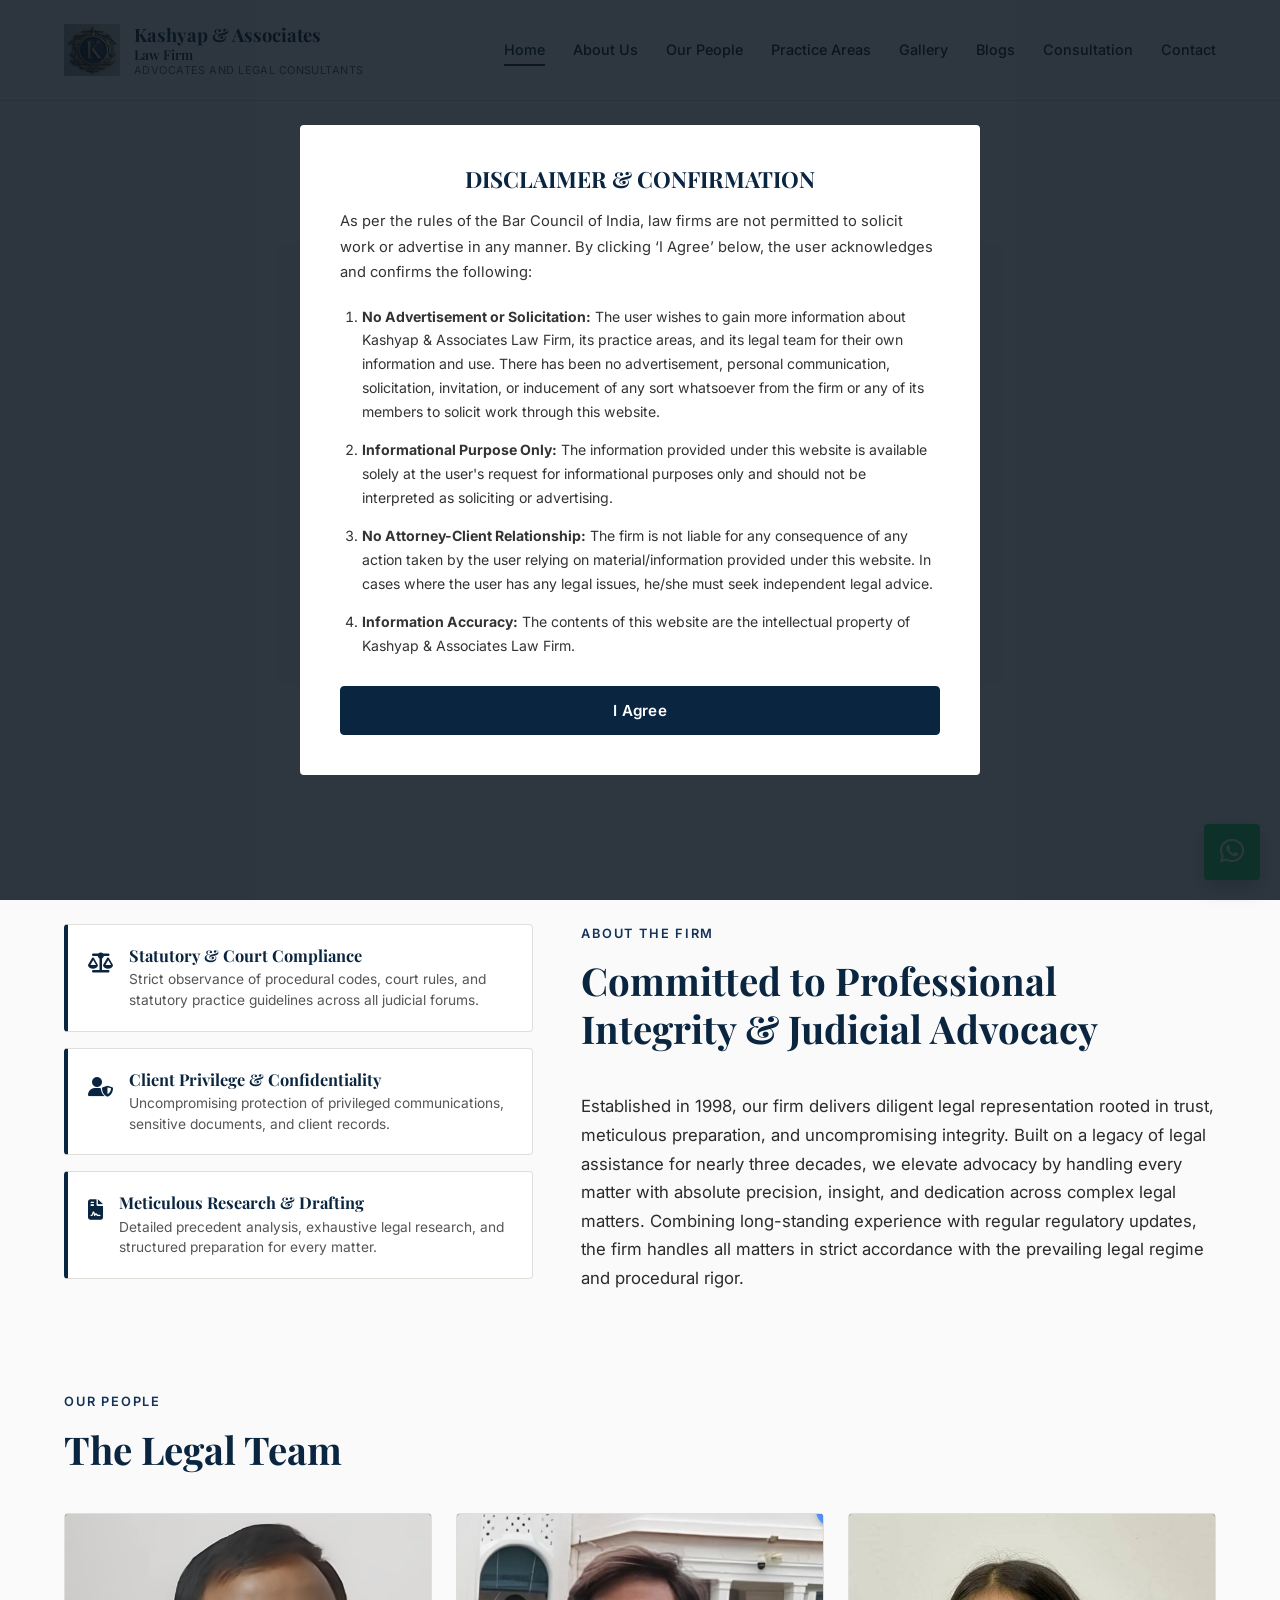
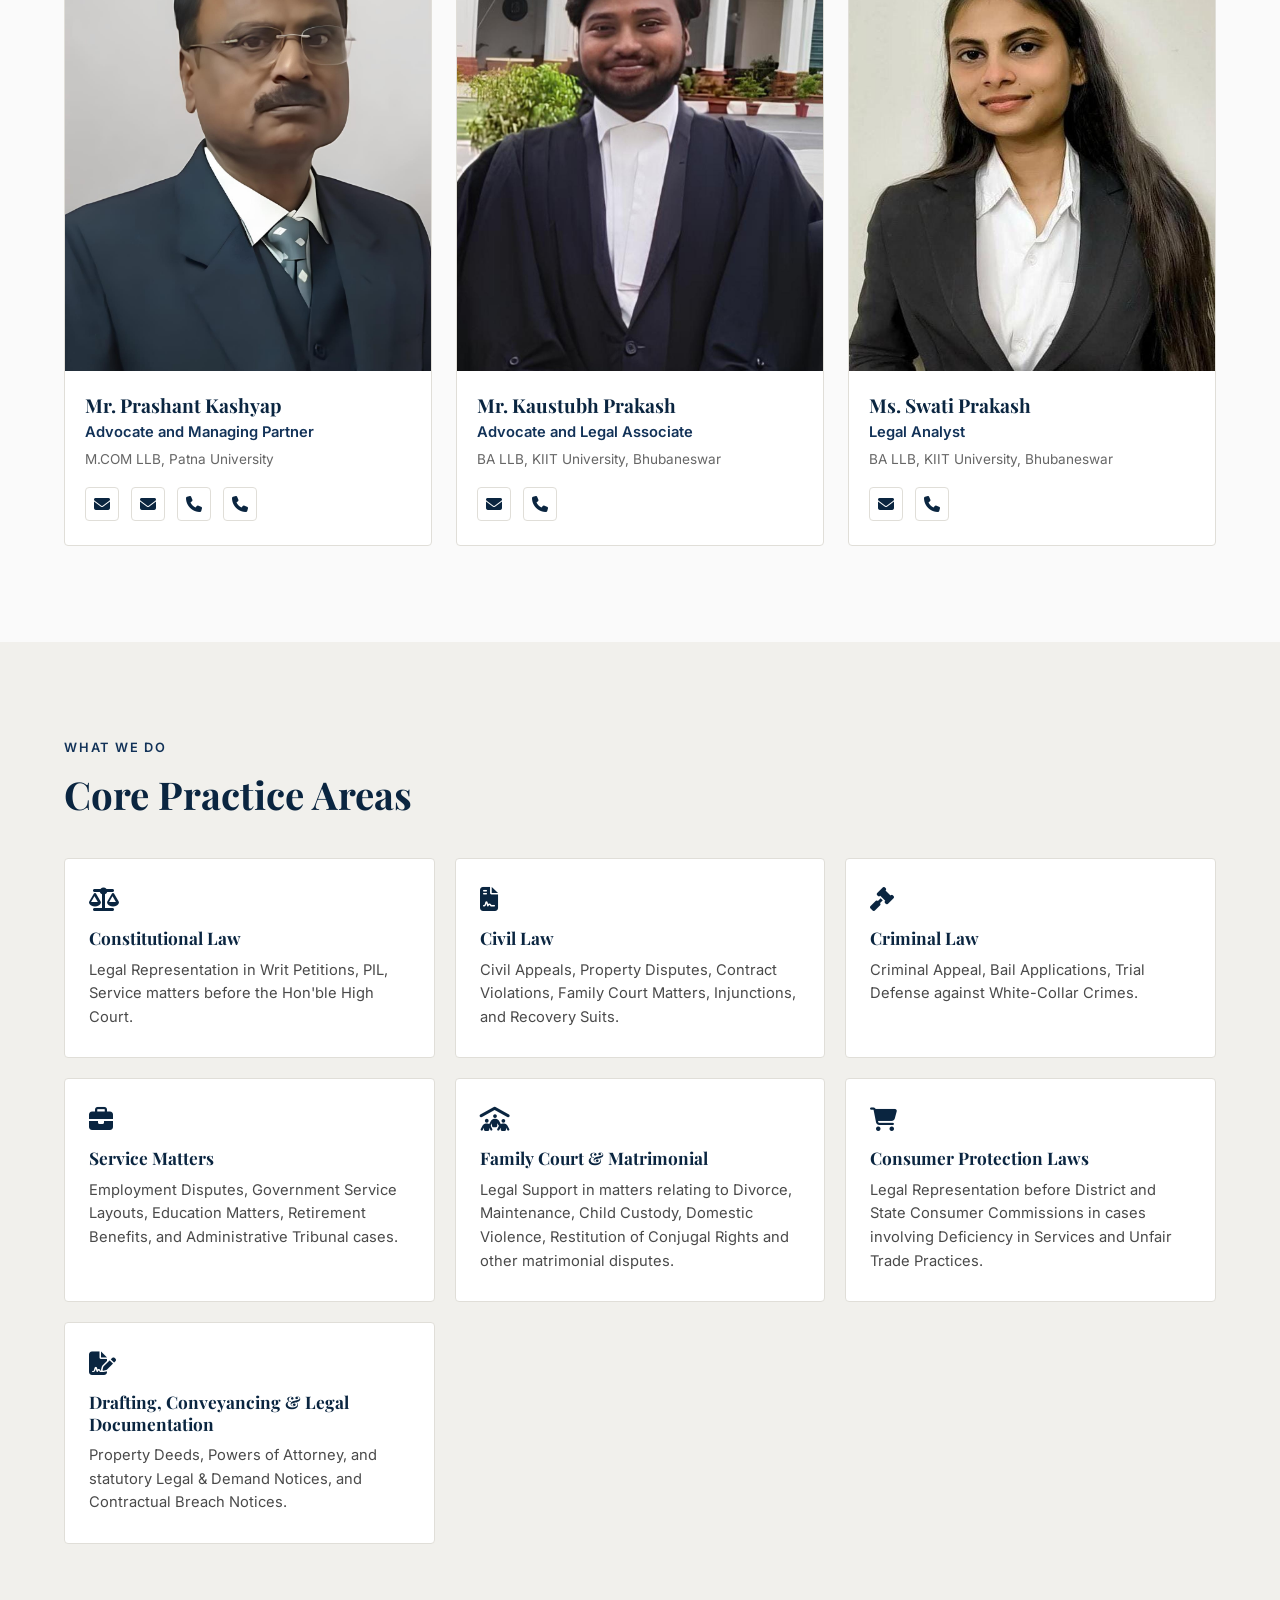
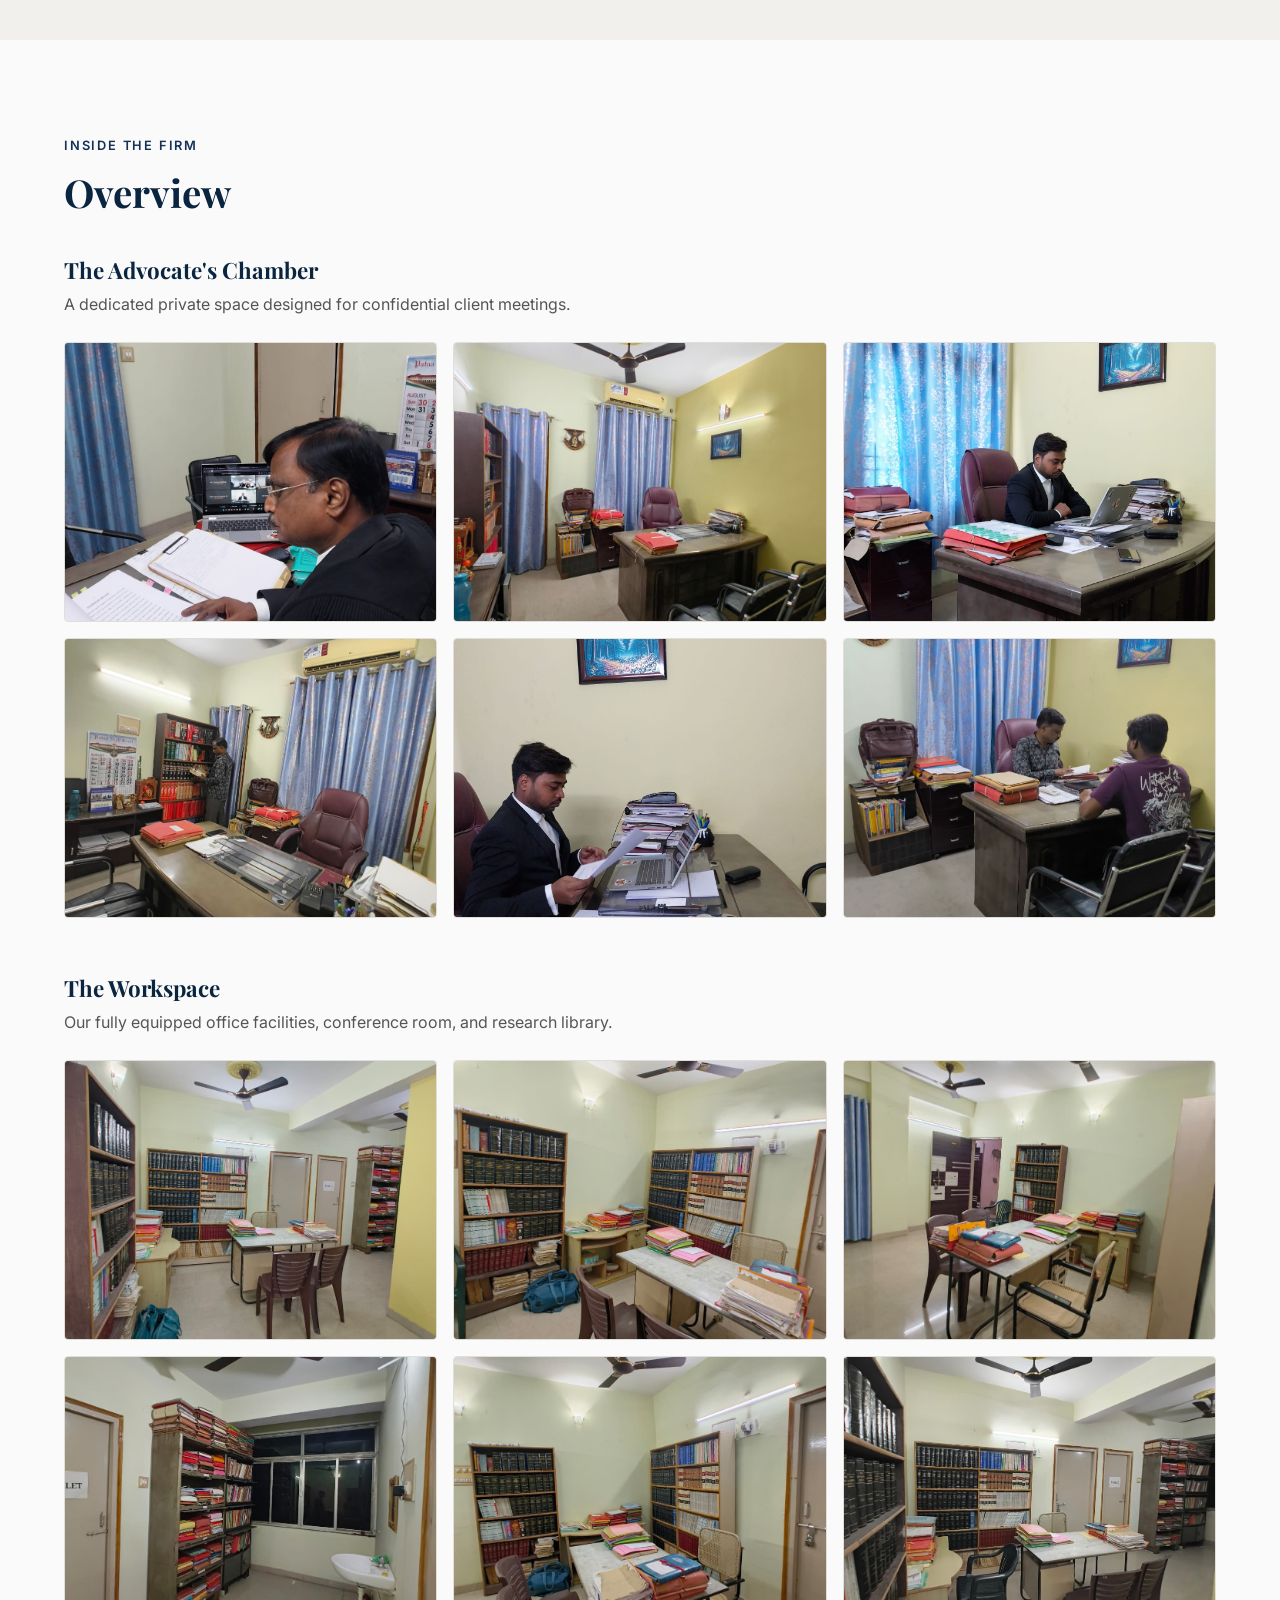
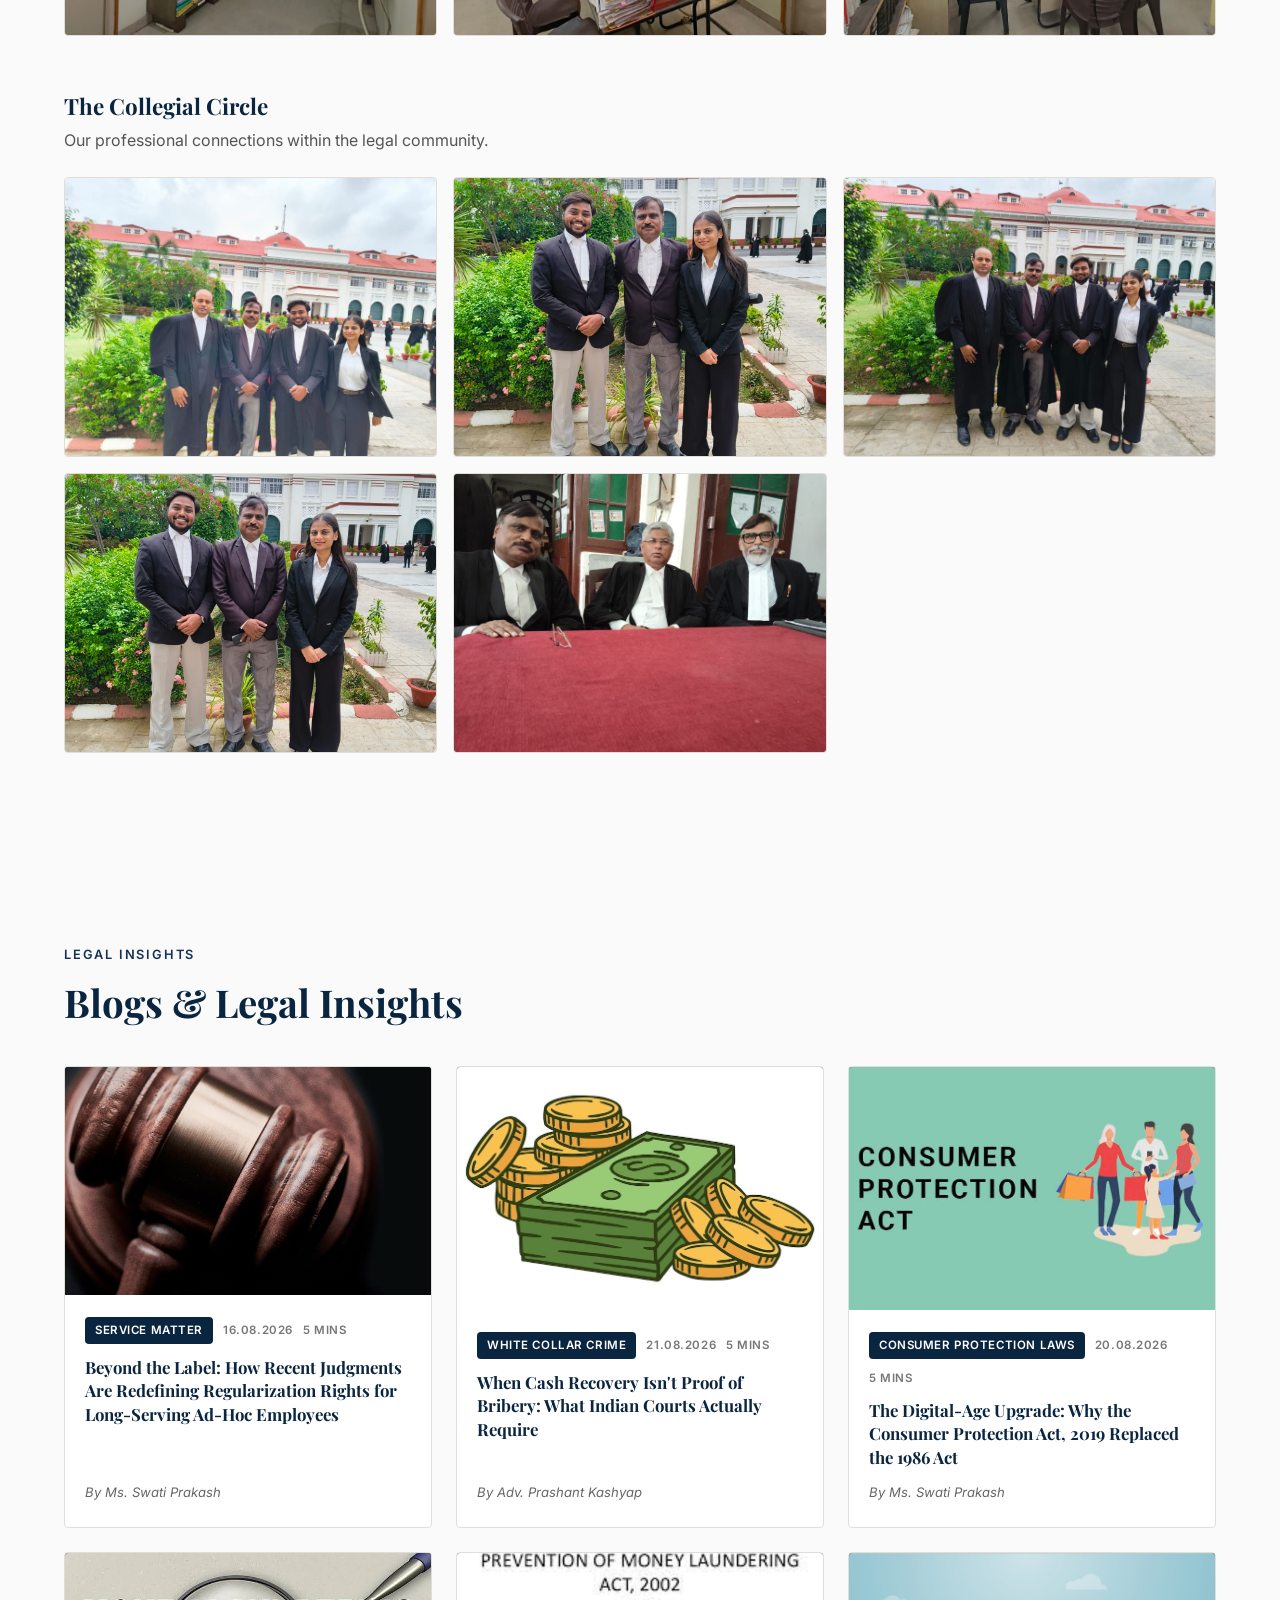
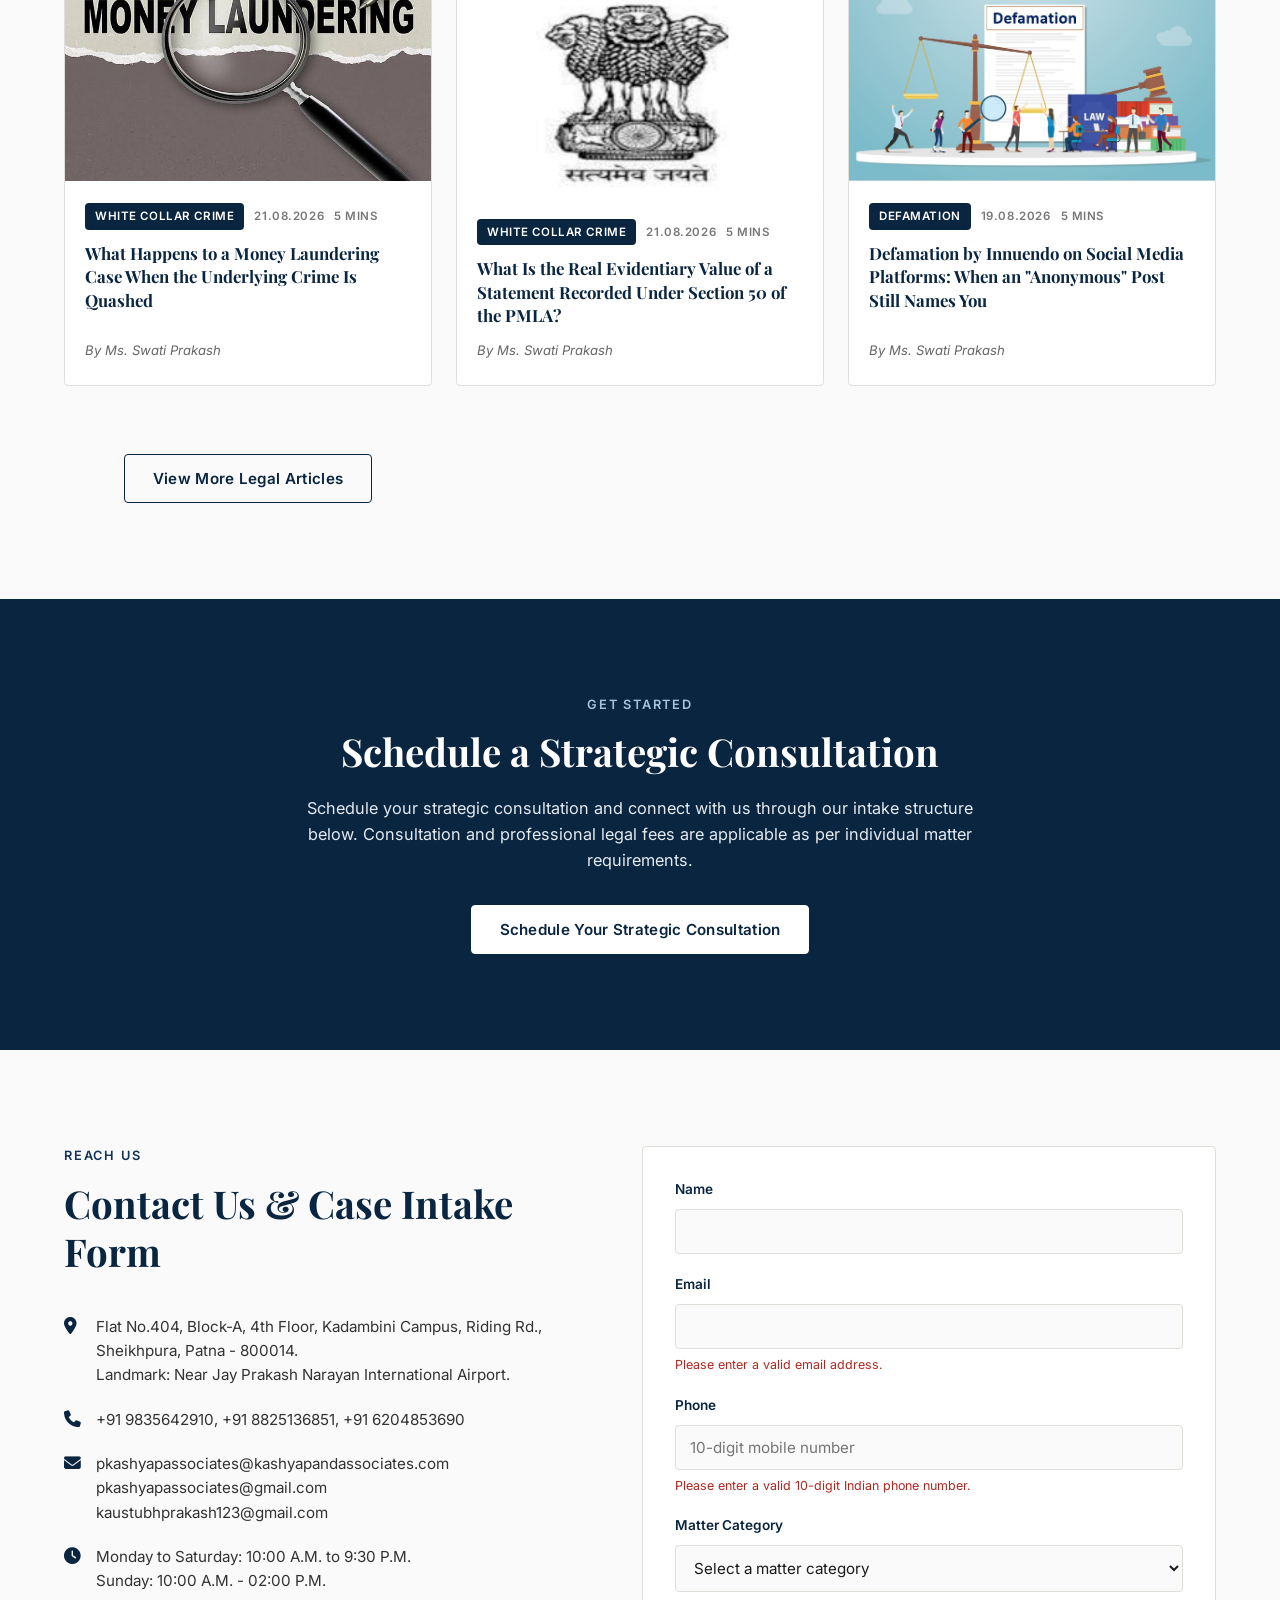
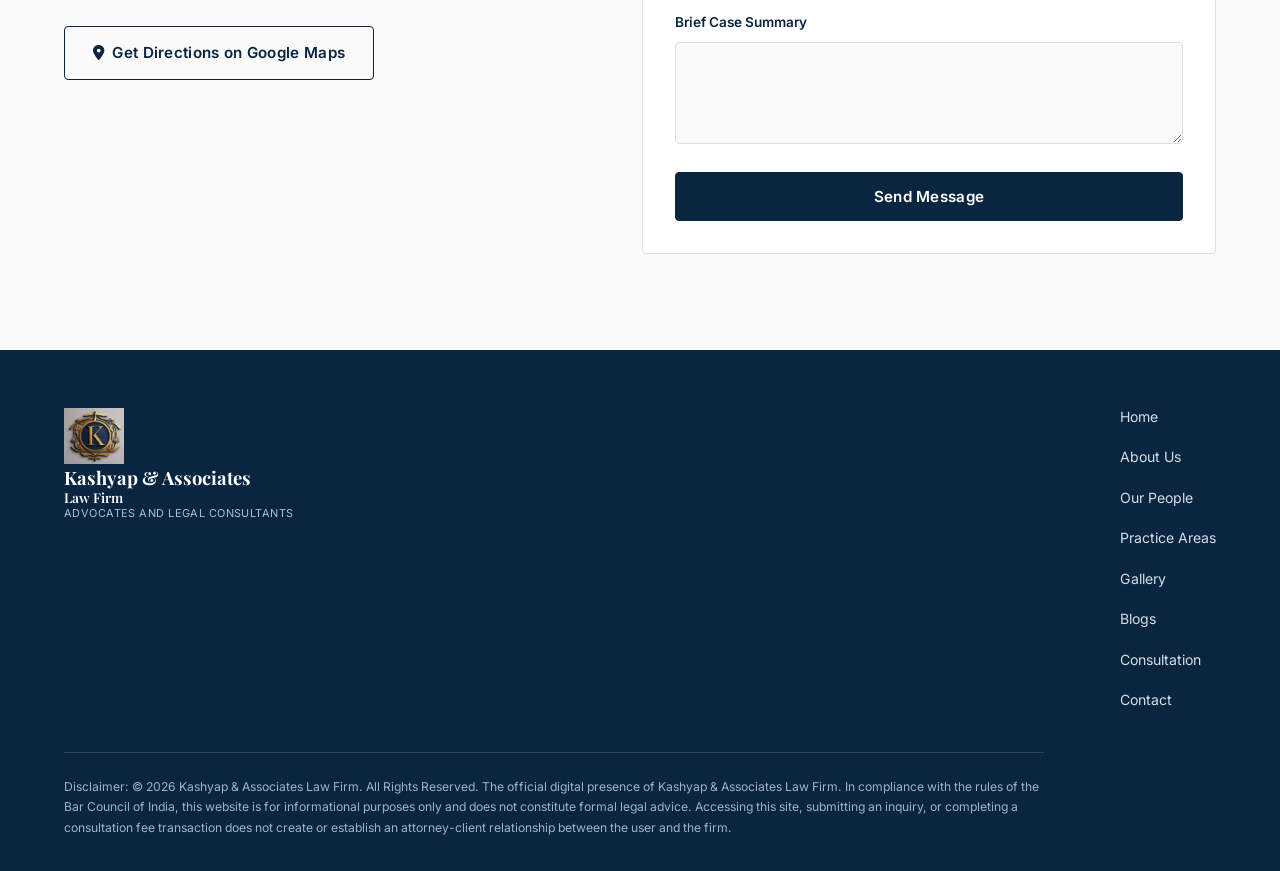
==== index.html @ cd326d59 "Initial commit of website" ====
<!DOCTYPE html>
<html lang="en">
<head>
<meta charset="UTF-8">
<meta name="viewport" content="width=device-width, initial-scale=1.0">
<title>Kashyap & Associates | Law Firm — Advocates & Legal Consultants, Patna</title>
<meta name="description" content="Kashyap & Associates Law Firm, Patna — Advocates and Legal Consultants providing diligent legal representation in Constitutional, Civil, Criminal, Service, Family, Consumer Protection and Documentation matters since 1998.">

<!-- Open Graph -->
<meta property="og:type" content="website">
<meta property="og:title" content="Kashyap & Associates | Law Firm — Advocates & Legal Consultants">
<meta property="og:description" content="Dedicated legal representation in diverse legal jurisdictions. Kashyap & Associates Law Firm, Patna — established 1998.">
<meta property="og:image" content="logo.jpeg">
<meta property="og:locale" content="en_IN">
<meta property="og:site_name" content="Kashyap & Associates Law Firm">

<link rel="icon" type="image/jpeg" href="logo.jpeg">

<link rel="stylesheet" href="https://cdnjs.cloudflare.com/ajax/libs/font-awesome/6.5.2/css/all.min.css" integrity="sha512-SnH5WK+bZxgPHs44uWIX+LLJAJ9/2PkPKZ5QiAj6Ta86w+fsb2TkcmfRyVX3pBnMFcV7oQPJkl9QevSCWr3W6A==" crossorigin="anonymous" referrerpolicy="no-referrer">

<link rel="stylesheet" href="style.css">
</head>
<body>

<!-- ============================================================ -->
<!-- BAR COUNCIL DISCLAIMER MODAL (HARD GATE — NO CLOSE, NO ESCAPE) -->
<!-- ============================================================ -->
<div id="bar-council-modal" class="modal-backdrop bar-council-backdrop" role="dialog" aria-modal="true" aria-labelledby="bar-council-heading" tabindex="-1" hidden>
  <div class="modal-box bar-council-box">
    <h2 id="bar-council-heading">DISCLAIMER &amp; CONFIRMATION</h2>
    <p class="disclaimer-intro">As per the rules of the Bar Council of India, law firms are not permitted to solicit work or advertise in any manner. By clicking &lsquo;I Agree&rsquo; below, the user acknowledges and confirms the following:</p>
    <ol class="disclaimer-points">
      <li><strong>No Advertisement or Solicitation:</strong> The user wishes to gain more information about Kashyap &amp; Associates Law Firm, its practice areas, and its legal team for their own information and use. There has been no advertisement, personal communication, solicitation, invitation, or inducement of any sort whatsoever from the firm or any of its members to solicit work through this website.</li>
      <li><strong>Informational Purpose Only:</strong> The information provided under this website is available solely at the user's request for informational purposes only and should not be interpreted as soliciting or advertising.</li>
      <li><strong>No Attorney-Client Relationship:</strong> The firm is not liable for any consequence of any action taken by the user relying on material/information provided under this website. In cases where the user has any legal issues, he/she must seek independent legal advice.</li>
      <li><strong>Information Accuracy:</strong> The contents of this website are the intellectual property of Kashyap &amp; Associates Law Firm.</li>
    </ol>
    <button type="button" id="bar-council-agree-btn" class="btn btn-primary">I Agree</button>
  </div>
</div>

<!-- ============================================================ -->
<!-- HEADER / NAVIGATION -->
<!-- ============================================================ -->
<header id="site-header">
  <div class="container header-inner">
    <a href="#hero" class="brand" id="home-brand-link" aria-label="Kashyap and Associates - Home">
      <div class="brand-logo-wrapper">
        <img src="logo.jpeg" alt="Kashyap & Associates Law Firm logo" class="brand-logo" width="60" height="60">
      </div>
      <div class="brand-text">
        <span class="brand-name">Kashyap &amp; Associates</span>
        <span class="brand-line">Law Firm</span>
        <span class="brand-sub">Advocates and Legal Consultants</span>
      </div>
    </a>

    <nav class="main-nav" id="main-nav" aria-label="Primary">
      <ul class="nav-links" id="nav-links">
        <li><a href="#hero" class="nav-link" data-section="hero">Home</a></li>
        <li><a href="#about" class="nav-link" data-section="about">About Us</a></li>
        <li><a href="#people" class="nav-link" data-section="people">Our People</a></li>
        <li><a href="#practice-areas" class="nav-link" data-section="practice-areas">Practice Areas</a></li>
        <li><a href="#gallery" class="nav-link" data-section="gallery">Gallery</a></li>
        <li><a href="#blogs" class="nav-link" data-section="blogs">Blogs</a></li>
        <li><a href="#consultation" class="nav-link" data-section="consultation">Consultation</a></li>
        <li><a href="#contact" class="nav-link" data-section="contact">Contact</a></li>
      </ul>
    </nav>

    <button type="button" id="hamburger-btn" class="hamburger-btn" aria-label="Open navigation menu" aria-expanded="false" aria-controls="main-nav">
      <span class="hamburger-line"></span>
      <span class="hamburger-line"></span>
      <span class="hamburger-line"></span>
    </button>
  </div>
</header>

<main>

  <!-- ============================================================ -->
  <!-- HERO SECTION -->
  <!-- ============================================================ -->
  <section id="hero" class="hero-section">
    <div class="hero-slideshow" aria-hidden="true">
      <div class="hero-slide slide-1" style="background-image:url('chamber-1.jpeg');"></div>
      <div class="hero-slide slide-2" style="background-image:url('chamber-2.jpeg');"></div>
      <div class="hero-slide slide-3" style="background-image:url('chamber-3.jpeg');"></div>
      <div class="hero-slide slide-4" style="background-image:url('chamber-4.jpeg');"></div>
      <div class="hero-slide slide-5" style="background-image:url('chamber-5.jpeg');"></div>
    </div>

    <div class="container hero-content">
      <p class="hero-eyebrow">Advocates &amp; Legal Consultants</p>
      <h1 class="hero-title">Kashyap &amp; Associates</h1>
      <p class="hero-subtitle-line">Law Firm</p>
      <p class="hero-subtitle-sub">Advocates and Legal Consultants</p>
      <p class="hero-tagline">Dedicated Legal Representation in Diverse Legal Jurisdictions.</p>
      <button type="button" class="btn btn-primary hero-cta" id="hero-consultation-btn">Book a Consultation</button>
    </div>
  </section>

  <!-- ============================================================ -->
  <!-- ABOUT THE FIRM -->
  <!-- ============================================================ -->
  <section id="about" class="section">
  <div class="container">
    <div class="about-grid">
      
      <!-- Left Side: Professional Pillars & Ethics (BCI Compliant) -->
      <div class="about-pillars">
        
        <div class="pillar-card">
          <div class="pillar-icon">
            <i class="fas fa-balance-scale"></i>
          </div>
          <div class="pillar-text">
            <h4>Statutory &amp; Court Compliance</h4>
            <p>Strict observance of procedural codes, court rules, and statutory practice guidelines across all judicial forums.</p>
          </div>
        </div>
        
        <div class="pillar-card">
          <div class="pillar-icon">
            <i class="fas fa-user-shield"></i>
          </div>
          <div class="pillar-text">
            <h4>Client Privilege &amp; Confidentiality</h4>
            <p>Uncompromising protection of privileged communications, sensitive documents, and client records.</p>
          </div>
        </div>
        
        <div class="pillar-card">
          <div class="pillar-icon">
            <i class="fas fa-file-contract"></i>
          </div>
          <div class="pillar-text">
            <h4>Meticulous Research &amp; Drafting</h4>
            <p>Detailed precedent analysis, exhaustive legal research, and structured preparation for every matter.</p>
          </div>
        </div>

      </div>

      <!-- Right Side: Narrative Content -->
      <div class="about-content">
        <p class="section-eyebrow">About the Firm</p>
        <h2 class="section-title">Committed to Professional Integrity &amp; Judicial Advocacy</h2>
        <div class="about-body">
          <p>
            Established in 1998, our firm delivers diligent legal representation rooted in trust, meticulous preparation, and uncompromising integrity. Built on a legacy of legal assistance for nearly three decades, we elevate advocacy by handling every matter with absolute precision, insight, and dedication across complex legal matters. Combining long-standing experience with regular regulatory updates, the firm handles all matters in strict accordance with the prevailing legal regime and procedural rigor.
          </p>
        </div>
      </div>

    </div>
  </div>
</section>
  
  

  <!-- ============================================================ -->
  <!-- OUR PEOPLE -->
  <!-- ============================================================ -->
  <section id="people" class="section people-section">
    <div class="container">
      <p class="section-eyebrow">Our People</p>
      <h2 class="section-title">The Legal Team</h2>

      <div class="people-grid">

        <article class="person-card">
          <div class="person-image-wrapper">
            <img src="person-1.jpeg" alt="Portrait of Mr. Prashant Kashyap, Advocate and Partner" class="person-image" loading="lazy">
          </div>
          <div class="person-body">
            <h3 class="person-name">Mr. Prashant Kashyap</h3>
            <p class="person-designation">Advocate and Managing Partner</p>
            <p class="person-qualification">M.COM LLB, Patna University</p>
            <div class="person-contact">
              <a href="mailto:pkashyapassociates@kashyapandassociates.com" class="contact-icon-link" aria-label="Email Mr. Prashant Kashyap"><i class="fa-solid fa-envelope" aria-hidden="true"></i></a>
              <a href="mailto:pkashyapassociates@gmail.com" class="contact-icon-link" aria-label="Alternate email Mr. Prashant Kashyap"><i class="fa-solid fa-envelope" aria-hidden="true"></i></a>
              <a href="tel:+919835642910" class="contact-icon-link" aria-label="Call Mr. Prashant Kashyap"><i class="fa-solid fa-phone" aria-hidden="true"></i></a>
              <a href="tel:+918825136851" class="contact-icon-link" aria-label="Alternate phone Mr. Prashant Kashyap"><i class="fa-solid fa-phone" aria-hidden="true"></i></a>
            </div>
          </div>
        </article>

        <article class="person-card">
          <div class="person-image-wrapper">
            <img src="person-2.jpeg" alt="Portrait of Mr. Kaustubh Prakash, Advocate and Associate" class="person-image" loading="lazy">
          </div>
          <div class="person-body">
            <h3 class="person-name">Mr. Kaustubh Prakash</h3>
            <p class="person-designation">Advocate and Legal Associate</p>
            <p class="person-qualification">BA LLB, KIIT University, Bhubaneswar</p>
            <div class="person-contact">
              <a href="mailto:kaustubhprakash123@gmail.com" class="contact-icon-link" aria-label="Email Mr. Kaustubh Prakash"><i class="fa-solid fa-envelope" aria-hidden="true"></i></a>
              <a href="tel:+916204853690" class="contact-icon-link" aria-label="Call Mr. Kaustubh Prakash"><i class="fa-solid fa-phone" aria-hidden="true"></i></a>
            </div>
          </div>
        </article>

        <article class="person-card">
          <div class="person-image-wrapper">
            <img src="person-3.jpeg" alt="Portrait of Ms. Swati Prakash, Legal Analyst" class="person-image" loading="lazy">
          </div>
          <div class="person-body">
            <h3 class="person-name">Ms. Swati Prakash</h3>
            <p class="person-designation">Legal Analyst</p>
            <p class="person-qualification">BA LLB, KIIT University, Bhubaneswar</p>
            <div class="person-contact">
              <a href="mailto:pkashyapassociates@kashyapandassociates.com" class="contact-icon-link" aria-label="Email Ms. Swati Prakash"><i class="fa-solid fa-envelope" aria-hidden="true"></i></a>
              <a href="tel:+919693254708" class="contact-icon-link" aria-label="Call Ms. Swati Prakash"><i class="fa-solid fa-phone" aria-hidden="true"></i></a>
            </div>
          </div>
        </article>

      </div>
    </div>
  </section>

  <!-- ============================================================ -->
  <!-- CORE PRACTICE AREAS -->
  <!-- ============================================================ -->
  <section id="practice-areas" class="section practice-areas-section">
    <div class="container">
      <p class="section-eyebrow">What We Do</p>
      <h2 class="section-title">Core Practice Areas</h2>

      <div class="practice-grid">
        <div class="practice-card">
          <i class="fa-solid fa-scale-balanced practice-icon" aria-hidden="true"></i>
          <h3>Constitutional Law</h3>
          <p>Legal Representation in Writ Petitions, PIL, Service matters before the Hon'ble High Court.</p>
        </div>
        <div class="practice-card">
          <i class="fa-solid fa-file-contract practice-icon" aria-hidden="true"></i>
          <h3>Civil Law</h3>
          <p>Civil Appeals, Property Disputes, Contract Violations, Family Court Matters, Injunctions, and Recovery Suits.</p>
        </div>
        <div class="practice-card">
          <i class="fa-solid fa-gavel practice-icon" aria-hidden="true"></i>
          <h3>Criminal Law</h3>
          <p>Criminal Appeal, Bail Applications, Trial Defense against White-Collar Crimes.</p>
        </div>
        <div class="practice-card">
          <i class="fa-solid fa-briefcase practice-icon" aria-hidden="true"></i>
          <h3>Service Matters</h3>
          <p>Employment Disputes, Government Service Layouts, Education Matters, Retirement Benefits, and Administrative Tribunal cases.</p>
        </div>
        <div class="practice-card">
          <i class="fa-solid fa-people-roof practice-icon" aria-hidden="true"></i>
          <h3>Family Court &amp; Matrimonial</h3>
          <p>Legal Support in matters relating to Divorce, Maintenance, Child Custody, Domestic Violence, Restitution of Conjugal Rights and other matrimonial disputes.</p>
        </div>
        <div class="practice-card">
          <i class="fa-solid fa-cart-shopping practice-icon" aria-hidden="true"></i>
          <h3>Consumer Protection Laws</h3>
          <p>Legal Representation before District and State Consumer Commissions in cases involving Deficiency in Services and Unfair Trade Practices.</p>
        </div>
        <div class="practice-card">
          <i class="fa-solid fa-file-signature practice-icon" aria-hidden="true"></i>
          <h3>Drafting, Conveyancing &amp; Legal Documentation</h3>
          <p>Property Deeds, Powers of Attorney, and statutory Legal &amp; Demand Notices, and Contractual Breach Notices.</p>
        </div>
      </div>
    </div>
  </section>

  <!-- ============================================================ -->
  <!-- GALLERY -->
  <!-- ============================================================ -->
  <section id="gallery" class="section gallery-section">
    <div class="container">
      <p class="section-eyebrow">Inside the Firm</p>
      <h2 class="section-title">Overview</h2>

      <div class="gallery-category">
        <h3 class="gallery-category-title">The Advocate's Chamber</h3>
        <p class="gallery-category-desc">A dedicated private space designed for confidential client meetings.</p>
        <div class="gallery-grid">
          <div class="gallery-item"><img src="AC-0.jpeg" alt="The Advocate's Chamber - view 0" loading="lazy"></div>
          <div class="gallery-item"><img src="AC-1.jpeg" alt="The Advocate's Chamber - view 1" loading="lazy"></div>
          <div class="gallery-item"><img src="AC-2.jpeg" alt="The Advocate's Chamber - view 2" loading="lazy"></div>
          <div class="gallery-item"><img src="AC-3.jpeg" alt="The Advocate's Chamber - view 3" loading="lazy"></div>
          <div class="gallery-item"><img src="AC-4.jpeg" alt="The Advocate's Chamber - view 4" loading="lazy"></div>
          <div class="gallery-item"><img src="AC-5.jpeg" alt="The Advocate's Chamber - view 5" loading="lazy"></div>
        </div>
      </div>

      <div class="gallery-category">
        <h3 class="gallery-category-title">The Workspace</h3>
        <p class="gallery-category-desc">Our fully equipped office facilities, conference room, and research library.</p>
        <div class="gallery-grid">
          <div class="gallery-item"><img src="W-1.jpeg" alt="Firm workspace - view 1" loading="lazy"></div>
          <div class="gallery-item"><img src="W-2.jpeg" alt="Firm workspace - view 2" loading="lazy"></div>
          <div class="gallery-item"><img src="W-3.jpeg" alt="Firm workspace - view 3" loading="lazy"></div>
          <div class="gallery-item"><img src="W-4.jpeg" alt="Firm workspace - view 4" loading="lazy"></div>
          <div class="gallery-item"><img src="W-5.jpeg" alt="Firm workspace - view 5" loading="lazy"></div>
          <div class="gallery-item"><img src="W-6.jpeg" alt="Firm workspace - view 6" loading="lazy"></div>
        </div>
      </div>

      <div class="gallery-category">
        <h3 class="gallery-category-title">The Collegial Circle</h3>
        <p class="gallery-category-desc">Our professional connections within the legal community.</p>
        <div class="gallery-grid">
          <div class="gallery-item"><img src="C-1.jpeg" alt="Collegial circle - view 1" loading="lazy"></div>
          <div class="gallery-item"><img src="C-2.jpeg" alt="Collegial circle - view 2" loading="lazy"></div>
          <div class="gallery-item"><img src="C-4.jpeg" alt="Collegial circle - view 4" loading="lazy"></div>
          <div class="gallery-item"><img src="C-5.jpeg" alt="Collegial circle - view 5" loading="lazy"></div>
          <div class="gallery-item"><img src="C-6.jpeg" alt="Collegial circle - view 6" loading="lazy"></div>
        </div>
      </div>
    </div>
  </section>

  <!-- ============================================================ -->
  <!-- BLOGS & LEGAL INSIGHTS -->
  <!-- ============================================================ -->
  <section id="blogs" class="section blogs-section">
    <div class="container">
      <p class="section-eyebrow">Legal Insights</p>
      <h2 class="section-title">Blogs &amp; Legal Insights</h2>

      <div class="blogs-grid" id="blogs-grid">

        <!-- Article 1 -->
        <a href="blog1.html" target="_blank" class="blog-card" aria-label="Read article: BEYOND THE LABEL: HOW RECENT JUDGMENTS ARE REDEFINING REGULARIZATION RIGHTS FOR LONG-SERVING AD-HOC EMPLOYEES">
  <div class="blog-image-wrapper"><img src="blog-1.jpg" alt="Gavel resting on documents representing service law regularization" loading="lazy"></div>
  <div class="blog-card-body">
    <div class="blog-meta"><span class="blog-category">Service Matter</span><span class="blog-date">16.08.2026</span><span class="blog-readtime">5 mins</span></div>
    <h3 class="blog-title">Beyond the Label: How Recent Judgments Are Redefining Regularization Rights for Long-Serving Ad-Hoc Employees</h3>
    <p class="blog-author">By Ms. Swati Prakash</p>
  </div>
</a>

<!-- Article 2 -->
<a href="blog2.html" target="_blank" class="blog-card" aria-label="Read article: When Cash Recovery Isn't Proof of Bribery: : What Indian Courts Actually Require">
  <div class="blog-image-wrapper"><img src="blog-2.jpg" alt="Cash and gavel representing bribery law recovery evidence" loading="lazy"></div>
  <div class="blog-card-body">
    <div class="blog-meta"><span class="blog-category">White Collar Crime</span><span class="blog-date">21.08.2026</span><span class="blog-readtime">5 mins</span></div>
    <h3 class="blog-title">When Cash Recovery Isn't Proof of Bribery: What Indian Courts Actually Require</h3>
    <p class="blog-author">By Adv. Prashant Kashyap</p>
  </div>
</a>

<!-- Article 3 -->
<a href="blog3.html" target="_blank" class="blog-card" aria-label="Read article: The Digital-Age Upgrade: : Why the Consumer Protection Act, 2019 Replaced the 1986 Act">
  <div class="blog-image-wrapper"><img src="blog-3.jpg" alt="Digital ecommerce consumer protection illustration" loading="lazy"></div>
  <div class="blog-card-body">
    <div class="blog-meta"><span class="blog-category">Consumer Protection Laws</span><span class="blog-date">20.08.2026</span><span class="blog-readtime">5 mins</span></div>
    <h3 class="blog-title">The Digital-Age Upgrade: Why the Consumer Protection Act, 2019 Replaced the 1986 Act</h3>
    <p class="blog-author">By Ms. Swati Prakash</p>
  </div>
</a>

<!-- Article 4 -->
<a href="blog4.html" target="_blank" class="blog-card" aria-label="Read article: What Happens to a Money Laundering Case When the Underlying Crime Is Quashed">
  <div class="blog-image-wrapper"><img src="blog-4.jpg" alt="Courtroom scene representing money laundering case law" loading="lazy"></div>
  <div class="blog-card-body">
    <div class="blog-meta"><span class="blog-category">White Collar Crime</span><span class="blog-date">21.08.2026</span><span class="blog-readtime">5 mins</span></div>
    <h3 class="blog-title">What Happens to a Money Laundering Case When the Underlying Crime Is Quashed</h3>
    <p class="blog-author">By Ms. Swati Prakash</p>
  </div>
</a>

<!-- Article 5 -->
<a href="blog5.html" target="_blank" class="blog-card" aria-label="Read article: Evidentiary Value of Section 50 PMLA Statement">
  <div class="blog-image-wrapper"><img src="blog-5.jpg" alt="Legal documents representing PMLA Section 50 evidentiary value" loading="lazy"></div>
  <div class="blog-card-body">
    <div class="blog-meta"><span class="blog-category">White Collar Crime</span><span class="blog-date">21.08.2026</span><span class="blog-readtime">5 mins</span></div>
    <h3 class="blog-title">What Is the Real Evidentiary Value of a Statement Recorded Under Section 50 of the PMLA?</h3>
    <p class="blog-author">By Ms. Swati Prakash</p>
  </div>
</a>

<!-- Article 6 -->
<a href="blog6.html" target="_blank" class="blog-card" aria-label="Read article: Defamation by Innuendo on Social Media">
  <div class="blog-image-wrapper"><img src="blog-6.jpg" alt="Social media defamation illustration" loading="lazy"></div>
  <div class="blog-card-body">
    <div class="blog-meta"><span class="blog-category">Defamation</span><span class="blog-date">19.08.2026</span><span class="blog-readtime">5 mins</span></div>
    <h3 class="blog-title">Defamation by Innuendo on Social Media Platforms: When an "Anonymous" Post Still Names You</h3>
    <p class="blog-author">By Ms. Swati Prakash</p>
  </div>
</a>

<!-- Article 7 - Hidden -->
<a href="blog7.html" target="_blank" class="blog-card hidden-article" aria-label="Read article: Family Settlement Deeds vs Partition Suits">
  <div class="blog-image-wrapper"><img src="blog-7.jpg" alt="Property deed and legal balance representing family settlement disputes" loading="lazy"></div>
  <div class="blog-card-body">
    <div class="blog-meta"><span class="blog-category">Civil Law (Property Dispute)</span><span class="blog-date">19.08.2026</span><span class="blog-readtime">5 mins</span></div>
    <h3 class="blog-title">Navigating Family Settlement Deeds vs. Partition Suits: A Strategic Guide for Resolving Joint Family Property Disputes</h3>
    <p class="blog-author">By Adv. Kaustubh Prakash</p>
  </div>
</a>

<!-- Article 8 - Hidden -->
<a href="blog8.html" target="_blank" class="blog-card hidden-article" aria-label="Read article: Evolution of Women's Property Rights in India">
  <div class="blog-image-wrapper"><img src="blog-8.jpg" alt="Statutory law illustration representing women's property rights" loading="lazy"></div>
  <div class="blog-card-body">
    <div class="blog-meta"><span class="blog-category">Civil Law (Property Disputes)</span><span class="blog-date">20.08.2026</span><span class="blog-readtime">5 mins</span></div>
    <h3 class="blog-title">The Evolution of Women's Property Rights in India: A Statutory Framework for Daughters, Wives, and Mothers</h3>
    <p class="blog-author">By Adv. Kaustubh Prakash</p>
  </div>
</a>
      <div class="view-more-wrapper">
        <button type="button" id="view-more-articles-btn" class="btn btn-outline" aria-expanded="false" aria-controls="blogs-grid">View More Legal Articles</button>
      </div>
    </div>
  </section>

 
    
  <!-- ============================================================ -->
  <!-- CONSULTATION -->
  <!-- ============================================================ -->
  <section id="consultation" class="section consultation-section">
    <div class="container">
      <p class="section-eyebrow">Get Started</p>
      <h2 class="section-title">Schedule a Strategic Consultation</h2>
      <p class="consultation-text">Schedule your strategic consultation and connect with us through our intake structure below. Consultation and professional legal fees are applicable as per individual matter requirements.</p>
      <button type="button" class="btn btn-primary" id="consultation-cta-btn">Schedule Your Strategic Consultation</button>
    </div>
  </section>

  <!-- ============================================================ -->
  <!-- CONTACT & CASE INTAKE FORM -->
  <!-- ============================================================ -->
  <section id="contact" class="section contact-section">
    <div class="container contact-grid">

      <div class="contact-info">
        <p class="section-eyebrow">Reach Us</p>
        <h2 class="section-title">Contact Us &amp; Case Intake Form</h2>

        <ul class="contact-details-list">
          <li>
            <i class="fa-solid fa-location-dot" aria-hidden="true"></i>
            <span>Flat No.404, Block-A, 4th Floor, Kadambini Campus, Riding Rd., Sheikhpura, Patna - 800014.<br>Landmark: Near Jay Prakash Narayan International Airport.</span>
          </li>
          <li>
            <i class="fa-solid fa-phone" aria-hidden="true"></i>
            <span><a href="tel:+919835642910">+91 9835642910</a>, <a href="tel:+918825136851">+91 8825136851</a>, <a href="tel:+916204853690">+91 6204853690</a></span>
          </li>
          <li>
            <i class="fa-solid fa-envelope" aria-hidden="true"></i>
            <span><a href="mailto:pkashyapassociates@kashyapandassociates.com">pkashyapassociates@kashyapandassociates.com</a><br><a href="mailto:pkashyapassociates@gmail.com">pkashyapassociates@gmail.com</a><br><a href="mailto:kaustubhprakash123@gmail.com">kaustubhprakash123@gmail.com</a></span>
          </li>
          <li>
            <i class="fa-solid fa-clock" aria-hidden="true"></i>
            <span>Monday to Saturday: 10:00 A.M. to 9:30 P.M.<br>Sunday: 10:00 A.M. - 02:00 P.M.</span>
          </li>
        </ul>

        <a href="https://maps.app.goo.gl/FN7gbezSt16euf7y6" target="_blank" rel="noopener noreferrer" class="btn btn-outline directions-btn">
          <i class="fa-solid fa-map-marker-alt" aria-hidden="true"></i> Get Directions on Google Maps
        </a>
      </div>

      <div class="contact-form-wrapper">
        <form id="intake-form" action="https://formspree.io/f/mdendlld" method="POST" novalidate>
          <div class="form-field">
            <label for="field-name">Name</label>
            <input type="text" id="field-name" name="name" required>
          </div>
          <div class="form-field">
            <label for="field-email">Email</label>
            <input type="email" id="field-email" name="email" required pattern="^[^\s@]+@[^\s@]+\.[^\s@]+$">
            <span class="field-error" id="email-error" hidden>Please enter a valid email address.</span>
          </div>
          <div class="form-field">
            <label for="field-phone">Phone</label>
            <input type="tel" id="field-phone" name="phone" required pattern="^[6-9][0-9]{9}$" maxlength="10" placeholder="10-digit mobile number">
            <span class="field-error" id="phone-error" hidden>Please enter a valid 10-digit Indian phone number.</span>
          </div>
          <div class="form-field">
            <label for="field-matter">Matter Category</label>
            <select id="field-matter" name="matter_category" required>
              <option value="" disabled selected>Select a matter category</option>
              <option value="Constitutional Law">Constitutional Law</option>
              <option value="Civil Law">Civil Law</option>
              <option value="Criminal Law">Criminal Law</option>
              <option value="Service Matters">Service Matters</option>
              <option value="Family & Matrimonial">Family &amp; Matrimonial</option>
              <option value="Consumer Protection">Consumer Protection</option>
              <option value="Drafting & Documentation">Drafting &amp; Documentation</option>
            </select>
          </div>
          <div class="form-field">
            <label for="field-message">Brief Case Summary</label>
            <textarea id="field-message" name="message" rows="4" required></textarea>
          </div>

          <div class="form-status" id="form-status-message" hidden></div>

          <button type="submit" class="btn btn-primary form-submit-btn" id="form-submit-btn">Send Message</button>
        </form>
      </div>

    </div>
  </section>

</main>

<!-- ============================================================ -->
<!-- FOOTER -->
<!-- ============================================================ -->
<footer id="site-footer">
  <div class="container footer-inner">

    <div class="footer-brand">
      <div class="brand-logo-wrapper">
        <img src="logo.jpeg" alt="Kashyap & Associates Law Firm logo" class="brand-logo" width="60" height="60">
      </div>
      <div class="brand-text">
        <span class="brand-name">Kashyap &amp; Associates</span>
        <span class="brand-line">Law Firm</span>
        <span class="brand-sub">Advocates and Legal Consultants</span>
      </div>
    </div>

    <nav class="footer-links" aria-label="Footer">
      <a href="#hero">Home</a>
      <a href="#about">About Us</a>
      <a href="#people">Our People</a>
      <a href="#practice-areas">Practice Areas</a>
      <a href="#gallery">Gallery</a>
      <a href="#blogs">Blogs</a>
      <a href="#consultation">Consultation</a>
      <a href="#contact">Contact</a>
    </nav>

    <p class="footer-disclaimer">
      Disclaimer: &copy; <span id="current-year"></span> Kashyap &amp; Associates Law Firm. All Rights Reserved. The official digital presence of Kashyap &amp; Associates Law Firm. In compliance with the rules of the Bar Council of India, this website is for informational purposes only and does not constitute formal legal advice. Accessing this site, submitting an inquiry, or completing a consultation fee transaction does not create or establish an attorney-client relationship between the user and the firm.
    </p>
  </div>
</footer>

<!-- ============================================================ -->
<!-- FLOATING WHATSAPP WIDGET -->
<!-- ============================================================ -->
<a href="https://wa.me/919835642910" target="_blank" rel="noopener noreferrer" id="whatsapp-widget" aria-label="Chat with us on WhatsApp">
  <i class="fa-brands fa-whatsapp" aria-hidden="true"></i>
</a>


<!-- ============================================================ -->
<!-- FORM SUCCESS MODAL -->
<!-- ============================================================ -->
<div id="success-modal" class="modal-backdrop" role="dialog" aria-modal="true" aria-labelledby="success-modal-heading" hidden>
  <div class="modal-box success-modal-box">
    <button type="button" class="modal-close-btn" id="success-modal-close" aria-label="Close">
      <i class="fa-solid fa-xmark" aria-hidden="true"></i>
    </button>
    <i class="fa-solid fa-circle-check success-icon" aria-hidden="true"></i>
    <h3 id="success-modal-heading">Message Sent</h3>
    <p>Thank you for reaching out to Kashyap &amp; Associates. A member of our team will review your case summary and contact you shortly.</p>
  </div>
</div>

<script src="script.js"></script>
</body>
</html>
---- style.css ----
/* ==========================================================================
   Kashyap & Associates — style.css
   ========================================================================== */

@import url('https://fonts.googleapis.com/css2?family=Playfair+Display:wght@500;600;700;800&family=Inter:wght@400;500;600;700&display=swap');

/* ==========================================================================
   1. ROOT VARIABLES & RESET
   ========================================================================== */
:root {
  --color-bg: #FAFAFA;
  --color-bg-alt: #F1F0EC;
  --color-text: #1A1A1A;
  --color-navy: #0A2540;
  --color-navy-soft: #123258;
  --color-border: #E0DED8;
  --color-white: #FFFFFF;
  --color-error: #B3261E;
  --color-success: #1E6B3E;

  --font-display: 'Playfair Display', Georgia, serif;
  --font-body: 'Inter', -apple-system, BlinkMacSystemFont, 'Segoe UI', sans-serif;

  --header-height: 100px;
  --radius: 4px;

  --z-modal: 2000;
  --z-header: 1100;
  --z-whatsapp: 1000;

  --max-width: 1200px;
}

* {
  box-sizing: border-box;
}

html {
  scroll-behavior: smooth;
}

body {
  margin: 0;
  background-color: var(--color-bg);
  color: var(--color-text);
  font-family: var(--font-body);
  line-height: 1.6;
  -webkit-font-smoothing: antialiased;
}

body.modal-open {
  overflow: hidden;
}

img {
  max-width: 100%;
  display: block;
}

a {
  color: inherit;
  text-decoration: none;
}

ul, ol {
  margin: 0;
  padding: 0;
  list-style: none;
}

h1, h2, h3, h4 {
  font-family: var(--font-display);
  color: var(--color-navy);
  margin: 0;
  line-height: 1.25;
}

p {
  margin: 0;
}

button {
  font-family: var(--font-body);
  cursor: pointer;
}

:focus-visible {
  outline: 2px solid var(--color-navy);
  outline-offset: 2px;
}

.container {
  max-width: var(--max-width);
  margin: 0 auto;
  padding: 0 24px;
}

/* Scroll offset compensation for fixed header */
#about, #people, #practice-areas, #gallery, #blogs, #consultation, #contact {
  scroll-margin-top: var(--header-height);
}

/* ==========================================================================
   2. BUTTONS
   ========================================================================== */
.btn {
  display: inline-flex;
  align-items: center;
  justify-content: center;
  gap: 8px;
  font-family: var(--font-body);
  font-weight: 600;
  font-size: 0.95rem;
  letter-spacing: 0.02em;
  padding: 14px 28px;
  border-radius: var(--radius);
  border: 1.5px solid var(--color-navy);
  cursor: pointer;
  transition: background-color 0.2s ease, color 0.2s ease, transform 0.15s ease;
  text-align: center;
}

.btn-primary {
  background-color: var(--color-navy);
  color: var(--color-white);
}

.btn-primary:hover {
  background-color: var(--color-navy-soft);
}

.btn-primary:disabled {
  opacity: 0.6;
  cursor: not-allowed;
}

.btn-outline {
  background-color: transparent;
  color: var(--color-navy);
}

.btn-outline:hover {
  background-color: var(--color-navy);
  color: var(--color-white);
}

/* ==========================================================================
   3. SECTION SCAFFOLDING
   ========================================================================== */
.section {
  padding: 96px 0;
}

.section-eyebrow {
  font-family: var(--font-body);
  font-size: 0.8rem;
  font-weight: 600;
  letter-spacing: 0.14em;
  text-transform: uppercase;
  color: var(--color-navy-soft);
  margin-bottom: 12px;
}

.section-title {
  font-size: clamp(1.9rem, 3vw, 2.6rem);
  font-weight: 700;
  margin-bottom: 40px;
  max-width: 720px;
}

/* ==========================================================================
   4. HEADER
   ========================================================================== */
#site-header {
  position: fixed;
  top: 0;
  left: 0;
  right: 0;
  z-index: var(--z-header);
  background-color: rgba(250, 250, 250, 0.96);
  backdrop-filter: blur(6px);
  border-bottom: 1px solid var(--color-border);
}

.header-inner {
  display: flex;
  align-items: center;
  justify-content: space-between;
  min-height: var(--header-height);
  padding-top: 12px;
  padding-bottom: 12px;
}

.brand {
  display: flex;
  align-items: center;
  gap: 14px;
  flex-shrink: 0;
}

.brand-logo-wrapper {
  flex-shrink: 0;
  width: 56px;
  height: 56px;
  display: flex;
  align-items: center;
  justify-content: center;
}

.brand-logo {
  max-height: 56px;
  width: auto;
  object-fit: contain;
}

.brand-text {
  display: flex;
  flex-direction: column;
  line-height: 1.28;
}

.brand-name {
  font-family: var(--font-display);
  font-weight: 700;
  font-size: 1.15rem;
  color: var(--color-navy);
  white-space: nowrap;
}

.brand-line {
  font-family: var(--font-display);
  font-weight: 600;
  font-size: 0.85rem;
  color: var(--color-navy);
}

.brand-sub {
  font-family: var(--font-body);
  font-size: 0.68rem;
  letter-spacing: 0.04em;
  color: #5B5B5B;
  text-transform: uppercase;
}

.main-nav .nav-links {
  display: flex;
  align-items: center;
  gap: 28px;
}

.nav-link {
  position: relative;
  font-size: 0.9rem;
  font-weight: 500;
  color: var(--color-text);
  padding: 6px 0;
  transition: color 0.2s ease;
}

.nav-link::after {
  content: '';
  position: absolute;
  left: 0;
  bottom: -2px;
  width: 0;
  height: 2px;
  background-color: var(--color-navy);
  transition: width 0.2s ease;
}

.nav-link:hover,
.nav-link.active {
  color: var(--color-navy);
}

.nav-link.active::after,
.nav-link:hover::after {
  width: 100%;
}

.hamburger-btn {
  display: none;
  flex-direction: column;
  justify-content: center;
  gap: 5px;
  width: 40px;
  height: 40px;
  background: none;
  border: 1.5px solid var(--color-navy);
  border-radius: var(--radius);
  padding: 0;
}

.hamburger-line {
  display: block;
  width: 20px;
  height: 2px;
  margin: 0 auto;
  background-color: var(--color-navy);
  transition: transform 0.25s ease, opacity 0.25s ease;
}

.hamburger-btn.is-open .hamburger-line:nth-child(1) {
  transform: translateY(7px) rotate(45deg);
}

.hamburger-btn.is-open .hamburger-line:nth-child(2) {
  opacity: 0;
}

.hamburger-btn.is-open .hamburger-line:nth-child(3) {
  transform: translateY(-7px) rotate(-45deg);
}

/* ==========================================================================
   5. HERO SECTION
   ========================================================================== */
.hero-section {
  position: relative;
  min-height: 92vh;
  display: flex;
  align-items: center;
  justify-content: center;
  overflow: hidden;
  padding-top: var(--header-height);
  background-color: var(--color-bg);
}

.hero-slideshow {
  position: absolute;
  inset: 0;
  z-index: 0;
}

.hero-slide {
  position: absolute;
  inset: 0;
  background-size: cover;
  background-position: center;
  opacity: 0;
  animation-name: heroCrossfade;
  animation-duration: 35s;
  animation-iteration-count: infinite;
  animation-timing-function: ease-in-out;
}

.slide-1 { animation-delay: 0s; }
.slide-2 { animation-delay: 7s; }
.slide-3 { animation-delay: 14s; }
.slide-4 { animation-delay: 21s; }
.slide-5 { animation-delay: 28s; }

@keyframes heroCrossfade {
  0%   { opacity: 0; }
  4%   { opacity: 0.35; }
  17%  { opacity: 0.35; }
  21%  { opacity: 0; }
  100% { opacity: 0; }
}

@media (prefers-reduced-motion: reduce) {
  .hero-slide {
    animation: none;
    opacity: 0.35;
  }
}

.hero-content {
  position: relative;
  z-index: 1;
  text-align: center;
  max-width: 780px;
  padding: 48px 24px;
  background-color: rgba(250, 250, 250, 0.55);
  border-radius: var(--radius);
}

.hero-eyebrow {
  font-size: 0.8rem;
  font-weight: 600;
  letter-spacing: 0.16em;
  text-transform: uppercase;
  color: var(--color-navy-soft);
  margin-bottom: 18px;
}

.hero-title {
  font-size: clamp(2.4rem, 6vw, 4.2rem);
  font-weight: 800;
  margin-bottom: 6px;
}

.hero-subtitle-line {
  font-family: var(--font-display);
  font-size: clamp(1.3rem, 3vw, 1.8rem);
  font-weight: 600;
  color: var(--color-navy);
  margin-bottom: 4px;
}

.hero-subtitle-sub {
  font-family: var(--font-body);
  font-size: 0.95rem;
  letter-spacing: 0.05em;
  text-transform: uppercase;
  color: #444;
  margin-bottom: 28px;
}

.hero-tagline {
  font-size: 1.1rem;
  color: #333;
  margin-bottom: 36px;
}

/* ==========================================================================
   6. ABOUT
   ========================================================================== */

.about-grid {
  display: grid;
  grid-template-columns: 1fr;
  gap: 36px;
  align-items: start;
}

.about-pillars {
  display: flex;
  flex-direction: column;
  gap: 16px;
}

.pillar-card {
  display: flex;
  align-items: flex-start;
  gap: 16px;
  padding: 20px;
  background-color: var(--color-white);
  border: 1px solid var(--color-border);
  border-left: 4px solid var(--color-navy);
  border-radius: var(--radius);
  transition: box-shadow 0.25s ease, transform 0.25s ease;
}

.pillar-card:hover {
  box-shadow: 0 8px 20px rgba(10, 37, 64, 0.06);
  transform: translateY(-2px);
}

.pillar-icon {
  font-size: 1.25rem;
  color: var(--color-navy);
  margin-top: 2px;
  flex-shrink: 0;
}

.pillar-text h4 {
  font-family: var(--font-display);
  font-size: 1.02rem;
  font-weight: 700;
  color: var(--color-navy);
  margin-bottom: 4px;
}

.pillar-text p {
  font-size: 0.86rem;
  color: #555555;
  line-height: 1.5;
}

.about-body p {
  font-size: 1.05rem;
  color: #2A2A2A;
  line-height: 1.7;
}

/* 2-Column Grid on Desktop Screens */
@media (min-width: 768px) {
  .about-grid {
    grid-template-columns: 0.85fr 1.15fr;
    gap: 48px;
  }
}

/* Reduce gap specifically between #about and #people */
#about {
  padding-bottom: 50px; /* Reduces bottom padding of About section */
}

#people {
  padding-top: 50px;    /* Reduces top padding of Our People section */
}
/* ==========================================================================
   7. OUR PEOPLE
   ========================================================================== */
.people-grid {
  display: flex;
  flex-direction: row;
  flex-wrap: wrap;
  gap: 24px;
  align-items: stretch;
}

.person-card {
  flex: 1 1 300px;
  min-width: 280px;
  background-color: var(--color-white);
  border: 1px solid var(--color-border);
  border-radius: var(--radius);
  overflow: hidden;
  display: flex;
  flex-direction: column;
  transition: box-shadow 0.25s ease, transform 0.25s ease;
}

.person-card:hover {
  box-shadow: 0 12px 30px rgba(10, 37, 64, 0.1);
  transform: translateY(-3px);
}

.person-image-wrapper {
  width: 100%;
  aspect-ratio: 4 / 5;
  background-color: var(--color-navy);
  overflow: hidden;
}

.person-image {
  width: 100%;
  height: 100%;
  object-fit: cover;
  object-position: top center;
}

.person-body {
  padding: 22px 20px 24px;
  flex-grow: 1;
  display: flex;
  flex-direction: column;
}

.person-name {
  font-size: 1.2rem;
  margin-bottom: 4px;
}

.person-designation {
  font-weight: 600;
  color: var(--color-navy-soft);
  font-size: 0.92rem;
  margin-bottom: 4px;
}

.person-qualification {
  font-size: 0.85rem;
  color: #666;
  margin-bottom: 16px;
}

.person-contact {
  display: flex;
  gap: 12px;
  margin-top: auto;
}

.contact-icon-link {
  width: 34px;
  height: 34px;
  display: flex;
  align-items: center;
  justify-content: center;
  border: 1px solid var(--color-border);
  border-radius: var(--radius);
  color: var(--color-navy);
  transition: background-color 0.2s ease, color 0.2s ease;
}

.contact-icon-link:hover {
  background-color: var(--color-navy);
  color: var(--color-white);
}

/* ==========================================================================
   8. PRACTICE AREAS
   ========================================================================== */
.practice-areas-section {
  background-color: var(--color-bg-alt);
}

.practice-grid {
  display: grid;
  grid-template-columns: repeat(1, 1fr);
  gap: 20px;
}

.practice-card {
  background-color: var(--color-white);
  border: 1px solid var(--color-border);
  border-radius: var(--radius);
  padding: 28px 24px;
  transition: box-shadow 0.25s ease, transform 0.25s ease;
}

.practice-card:hover {
  box-shadow: 0 12px 30px rgba(10, 37, 64, 0.08);
  transform: translateY(-3px);
}

.practice-icon {
  font-size: 1.5rem;
  color: var(--color-navy);
  margin-bottom: 16px;
}

.practice-card h3 {
  font-size: 1.08rem;
  margin-bottom: 10px;
}

.practice-card p {
  font-size: 0.92rem;
  color: #4A4A4A;
}

/* ==========================================================================
   9. GALLERY
   ========================================================================== */
.gallery-category {
  margin-bottom: 56px;
}

.gallery-category:last-child {
  margin-bottom: 0;
}

.gallery-category-title {
  font-size: 1.4rem;
  margin-bottom: 8px;
}

.gallery-category-desc {
  color: #555;
  max-width: 620px;
  margin-bottom: 24px;
}

.gallery-grid {
  display: grid;
  grid-template-columns: repeat(1, 1fr);
  gap: 16px;
}

.gallery-item {
  aspect-ratio: 4 / 3;
  background-color: var(--color-navy);
  border: 1px solid var(--color-border);
  border-radius: var(--radius);
  overflow: hidden;
}

.gallery-item img {
  width: 100%;
  height: 100%;
  object-fit: cover;
  transition: transform 0.4s ease;
}

.gallery-item:hover img {
  transform: scale(1.05);
}

/* ==========================================================================
   10. BLOGS
   ========================================================================== */
.blogs-grid {
  display: grid;
  grid-template-columns: repeat(1, 1fr);
  gap: 24px;
}

.blog-card {
  background-color: var(--color-white);
  border: 1px solid var(--color-border);
  border-radius: var(--radius);
  overflow: hidden;
  cursor: pointer;
  transition: box-shadow 0.25s ease, transform 0.25s ease;
  display: flex;
  flex-direction: column;
}

.blog-card:hover {
  box-shadow: 0 12px 30px rgba(10, 37, 64, 0.1);
  transform: translateY(-3px);
}

.blog-card.hidden-article {
  display: none;
}

.blog-card.hidden-article.is-visible {
  display: flex;
}

.blog-image-wrapper {
  width: 100%;
  aspect-ratio: 16 / 10;
  background-color: var(--color-navy);
}

.blog-image-wrapper img {
  width: 100%;
  height: 100%;
  object-fit: cover;
}

.blog-card-body {
  padding: 22px 20px 24px;
  display: flex;
  flex-direction: column;
  flex-grow: 1;
}

.blog-meta {
  display: flex;
  flex-wrap: wrap;
  gap: 10px;
  font-size: 0.72rem;
  font-weight: 600;
  text-transform: uppercase;
  letter-spacing: 0.05em;
  margin-bottom: 12px;
}

.blog-category {
  color: var(--color-white);
  background-color: var(--color-navy);
  padding: 4px 10px;
  border-radius: var(--radius);
}

.blog-date, .blog-readtime {
  color: #777;
  align-self: center;
}

.blog-title {
  font-size: 1.05rem;
  line-height: 1.4;
  margin-bottom: 12px;
  flex-grow: 1;
}

.blog-author {
  font-size: 0.82rem;
  color: #666;
  font-style: italic;
}

.view-more-wrapper {
  display: flex;
  justify-content: center;
  margin-top: 44px;
}

/* ==========================================================================
   10b. STANDALONE BLOG ARTICLE PAGE
   ========================================================================== */
.blog-article-header {
  padding-top: calc(var(--header-height) + 40px);
  padding-bottom: 32px;
  background-color: var(--color-bg-alt);
  border-bottom: 1px solid var(--color-border);
}

.blog-article-container {
  max-width: 800px;
  margin: 0 auto;
  padding: 0 24px;
}

.blog-article-title {
  font-size: clamp(2rem, 4vw, 3.2rem);
  font-weight: 700;
  line-height: 1.25;
  color: var(--color-navy);
  margin-bottom: 16px;
}

.blog-article-meta {
  display: flex;
  flex-wrap: wrap;
  align-items: center;
  gap: 14px;
  font-size: 0.85rem;
  color: #666;
  margin-bottom: 24px;
}

.blog-article-featured-img {
  width: 100%;
  max-height: 480px;
  object-fit: cover;
  border-radius: var(--radius);
  margin-bottom: 40px;
}

.blog-article-content {
  font-size: 1.05rem;
  line-height: 1.8;
  color: var(--color-text);
  padding-bottom: 80px;
}

.blog-article-content h2,
.blog-article-content h3 {
  margin-top: 40px;
  margin-bottom: 16px;
}

.blog-article-content p {
  margin-bottom: 24px;
}

.blog-article-content blockquote {
  background-color: var(--color-bg-alt);
  border-left: 4px solid var(--color-navy);
  margin: 32px 0;
  padding: 20px 24px;
  font-style: italic;
  border-radius: var(--radius);
}
/* ==========================================================================
   11. CONSULTATION
   ========================================================================== */
.consultation-section {
  background-color: var(--color-navy);
  text-align: center;
}

.consultation-section .section-eyebrow {
  color: #A9C1D9;
}

.consultation-section .section-title {
  color: var(--color-white);
  margin: 0 auto 20px;
}

.consultation-text {
  color: #E4EAF0;
  max-width: 680px;
  margin: 0 auto 32px;
  font-size: 1.02rem;
}

.consultation-section .btn-primary {
  background-color: var(--color-white);
  color: var(--color-navy);
  border-color: var(--color-white);
}

.consultation-section .btn-primary:hover {
  background-color: #E4EAF0;
}

/* ==========================================================================
   12. CONTACT
   ========================================================================== */
.contact-grid {
  display: grid;
  grid-template-columns: 1fr;
  gap: 56px;
}

.contact-details-list {
  display: flex;
  flex-direction: column;
  gap: 20px;
  margin: 28px 0 32px;
}

.contact-details-list li {
  display: flex;
  gap: 14px;
  align-items: flex-start;
  font-size: 0.95rem;
  color: #333;
}

.contact-details-list i {
  color: var(--color-navy);
  font-size: 1.05rem;
  margin-top: 3px;
  width: 18px;
  flex-shrink: 0;
}

.contact-details-list a:hover {
  text-decoration: underline;
}

.directions-btn {
  width: fit-content;
}

.contact-form-wrapper {
  background-color: var(--color-white);
  border: 1px solid var(--color-border);
  border-radius: var(--radius);
  padding: 32px;
}

.form-field {
  margin-bottom: 20px;
}

.form-field label {
  display: block;
  font-size: 0.85rem;
  font-weight: 600;
  margin-bottom: 8px;
  color: var(--color-navy);
}

.form-field input,
.form-field select,
.form-field textarea {
  width: 100%;
  padding: 12px 14px;
  font-family: var(--font-body);
  font-size: 0.95rem;
  border: 1.5px solid var(--color-border);
  border-radius: var(--radius);
  background-color: var(--color-bg);
  color: var(--color-text);
  transition: border-color 0.2s ease;
}

.form-field input:focus,
.form-field select:focus,
.form-field textarea:focus {
  border-color: var(--color-navy);
  outline: none;
}

.form-field textarea {
  resize: vertical;
}

.form-field input.field-invalid,
.form-field select.field-invalid {
  border-color: var(--color-error);
}

.field-error {
  display: block;
  color: var(--color-error);
  font-size: 0.78rem;
  margin-top: 6px;
}

.form-status {
  padding: 12px 14px;
  border-radius: var(--radius);
  font-size: 0.9rem;
  margin-bottom: 18px;
}

.form-status.status-error {
  background-color: #FBEAE9;
  color: var(--color-error);
  border: 1px solid #F0C6C3;
}

.form-status.status-success {
  background-color: #E7F3EC;
  color: var(--color-success);
  border: 1px solid #BFE0CC;
}

.form-submit-btn {
  width: 100%;
}

/* ==========================================================================
   13. FOOTER
   ========================================================================== */
#site-footer {
  background-color: var(--color-navy);
  color: #E4EAF0;
  padding: 56px 0 32px;
}

.footer-inner {
  display: flex;
  flex-direction: column;
  gap: 32px;
}

.footer-brand .brand-logo-wrapper {
  width: 60px;
  height: 60px;
  flex-shrink: 0;
  display: flex;
  align-items: center;
  justify-content: center;
}
.footer-brand .brand-logo {
  width: 60px;
  height: 60px;
  max-height: 56px;
  object-fit: contain;
  display: block;
}
.footer-brand .brand-name,
.footer-brand .brand-line {
  color: var(--color-white);
}

.footer-brand .brand-sub {
  color: #A9C1D9;
}

.footer-links {
  display: flex;
  flex-wrap: wrap;
  gap: 18px;
  border-top: 1px solid rgba(255,255,255,0.15);
  border-bottom: 1px solid rgba(255,255,255,0.15);
  padding: 20px 0;
}

.footer-links a {
  font-size: 0.88rem;
  color: #D5DEE7;
  transition: color 0.2s ease;
}

.footer-links a:hover {
  color: var(--color-white);
}

.footer-disclaimer {
  font-size: 0.76rem;
  line-height: 1.7;
  color: #9FB3C6;
  max-width: 980px;
}

/* ==========================================================================
   14. WHATSAPP WIDGET
   ========================================================================== */
#whatsapp-widget {
  position: fixed;
  bottom: 20px;
  right: 20px;
  z-index: var(--z-whatsapp);
  width: 56px;
  height: 56px;
  background-color: #25D366;
  border-radius: var(--radius);
  display: flex;
  align-items: center;
  justify-content: center;
  box-shadow: 0 8px 20px rgba(0,0,0,0.22);
  transition: transform 0.2s ease;
}

#whatsapp-widget:hover {
  transform: translateY(-3px);
}

#whatsapp-widget i {
  color: var(--color-white);
  font-size: 1.7rem;
}

/* ==========================================================================
   15. MODALS
   ========================================================================== */
.modal-backdrop {
  position: fixed;
  inset: 0;
  z-index: var(--z-modal);
  background-color: rgba(10, 20, 30, 0.65);
  display: flex;
  align-items: center;
  justify-content: center;
  padding: 20px;
}

.modal-backdrop[hidden] {
  display: none;
}

.modal-box {
  position: relative;
  background-color: var(--color-white);
  border-radius: var(--radius);
  max-width: 640px;
  width: 100%;
  max-height: 88vh;
  overflow-y: auto;
  padding: 36px;
}

.modal-close-btn {
  position: absolute;
  top: 16px;
  right: 16px;
  width: 36px;
  height: 36px;
  display: flex;
  align-items: center;
  justify-content: center;
  background: none;
  border: 1px solid var(--color-border);
  border-radius: var(--radius);
  color: var(--color-navy);
  font-size: 1rem;
}

.modal-close-btn:hover {
  background-color: var(--color-navy);
  color: var(--color-white);
}

/* Bar Council modal — hard gate, no close button */
.bar-council-backdrop {
  background-color: rgba(10, 20, 30, 0.85);
}

.bar-council-box {
  max-width: 680px;
  padding: 40px;
}

.bar-council-box h2 {
  font-size: 1.4rem;
  margin-bottom: 16px;
  text-align: center;
}

.disclaimer-intro {
  font-size: 0.92rem;
  color: #333;
  margin-bottom: 20px;
  line-height: 1.7;
}

.disclaimer-points {
  display: flex;
  flex-direction: column;
  gap: 14px;
  margin-bottom: 28px;
  padding-left: 22px;
  list-style: decimal;
}

.disclaimer-points li {
  font-size: 0.88rem;
  color: #333;
  line-height: 1.7;
}

#bar-council-agree-btn {
  width: 100%;
}

/* Blog modal */
.blog-modal-box {
  max-width: 720px;
}

.blog-modal-content h3 {
  font-size: 1.4rem;
  margin-bottom: 10px;
  padding-right: 24px;
}

.article-full-meta {
  font-size: 0.8rem;
  color: #777;
  text-transform: uppercase;
  letter-spacing: 0.04em;
  margin-bottom: 24px;
}

.blog-modal-content h4 {
  font-size: 1.05rem;
  color: var(--color-navy);
  margin-top: 26px;
  margin-bottom: 10px;
}

.blog-modal-content p {
  font-size: 0.96rem;
  color: #2E2E2E;
  margin-bottom: 16px;
  line-height: 1.75;
}

.callout-box {
  background-color: var(--color-bg-alt);
  border-left: 3px solid var(--color-navy);
  padding: 16px 18px;
  border-radius: var(--radius);
  font-size: 0.9rem;
  color: #333;
  margin-top: 8px;
}

/* Success modal */
.success-modal-box {
  max-width: 440px;
  text-align: center;
}

.success-icon {
  font-size: 2.6rem;
  color: var(--color-success);
  margin-bottom: 16px;
}

.success-modal-box h3 {
  margin-bottom: 12px;
}

.success-modal-box p {
  color: #444;
  font-size: 0.95rem;
}

/* ==========================================================================
   16. IMAGE FALLBACK (accessibility / broken asset resilience)
   ========================================================================== */
.person-image-wrapper,
.blog-image-wrapper,
.gallery-item {
  background-color: #0A2540;
}

/* ==========================================================================
   17. RESPONSIVE BREAKPOINTS
   ========================================================================== */

/* Tablet: 768px - 1023px */
@media (min-width: 768px) {
  .practice-grid {
    grid-template-columns: repeat(2, 1fr);
  }

  .gallery-grid {
    grid-template-columns: repeat(2, 1fr);
  }

  .blogs-grid {
    grid-template-columns: repeat(2, 1fr);
  }

  .contact-grid {
    grid-template-columns: 1fr 1.1fr;
    align-items: start;
  }
}

/* Desktop: 1024px and above */
@media (min-width: 1024px) {
  .practice-grid {
    grid-template-columns: repeat(3, 1fr);
  }

  .gallery-grid {
    grid-template-columns: repeat(3, 1fr);
  }

  .blogs-grid {
    grid-template-columns: repeat(3, 1fr);
  }

  .footer-inner {
    flex-direction: row;
    align-items: flex-start;
    justify-content: space-between;
    flex-wrap: wrap;
  }

  .footer-links {
    border: none;
    padding: 0;
    flex-direction: column;
    order: 2;
  }

  .footer-disclaimer {
    order: 3;
    flex-basis: 100%;
    border-top: 1px solid rgba(255,255,255,0.15);
    padding-top: 24px;
    margin-top: 8px;
  }
}

/* Mobile: below 768px */
@media (max-width: 767px) {
  :root {
    --header-height: 84px;
  }

  .section {
    padding: 64px 0;
  }

  .main-nav {
    position: fixed;
    top: var(--header-height);
    left: 0;
    right: 0;
    bottom: 0;
    background-color: var(--color-bg);
    z-index: var(--z-header);
    transform: translateX(100%);
    transition: transform 0.3s ease;
    overflow-y: auto;
  }

  .main-nav.is-open {
    transform: translateX(0);
  }

  .main-nav .nav-links {
    flex-direction: column;
    align-items: flex-start;
    gap: 4px;
    padding: 28px 24px;
  }

  .nav-link {
    display: block;
    width: 100%;
    padding: 14px 0;
    font-size: 1.05rem;
    border-bottom: 1px solid var(--color-border);
  }

  .hamburger-btn {
    display: flex;
  }
.people-grid {
    flex-direction: column;
  }
  .person-card {
    min-width: 100%;
  }
  .hero-content {
    padding: 32px 20px;
  }
  .modal-box {
    padding: 24px;
  }
  .bar-council-box {
    padding: 26px 22px;
  }
  /* Added for mobile about grid spacing */
  .about-grid {
    grid-template-columns: 1fr;
    gap: 28px;
  }
}
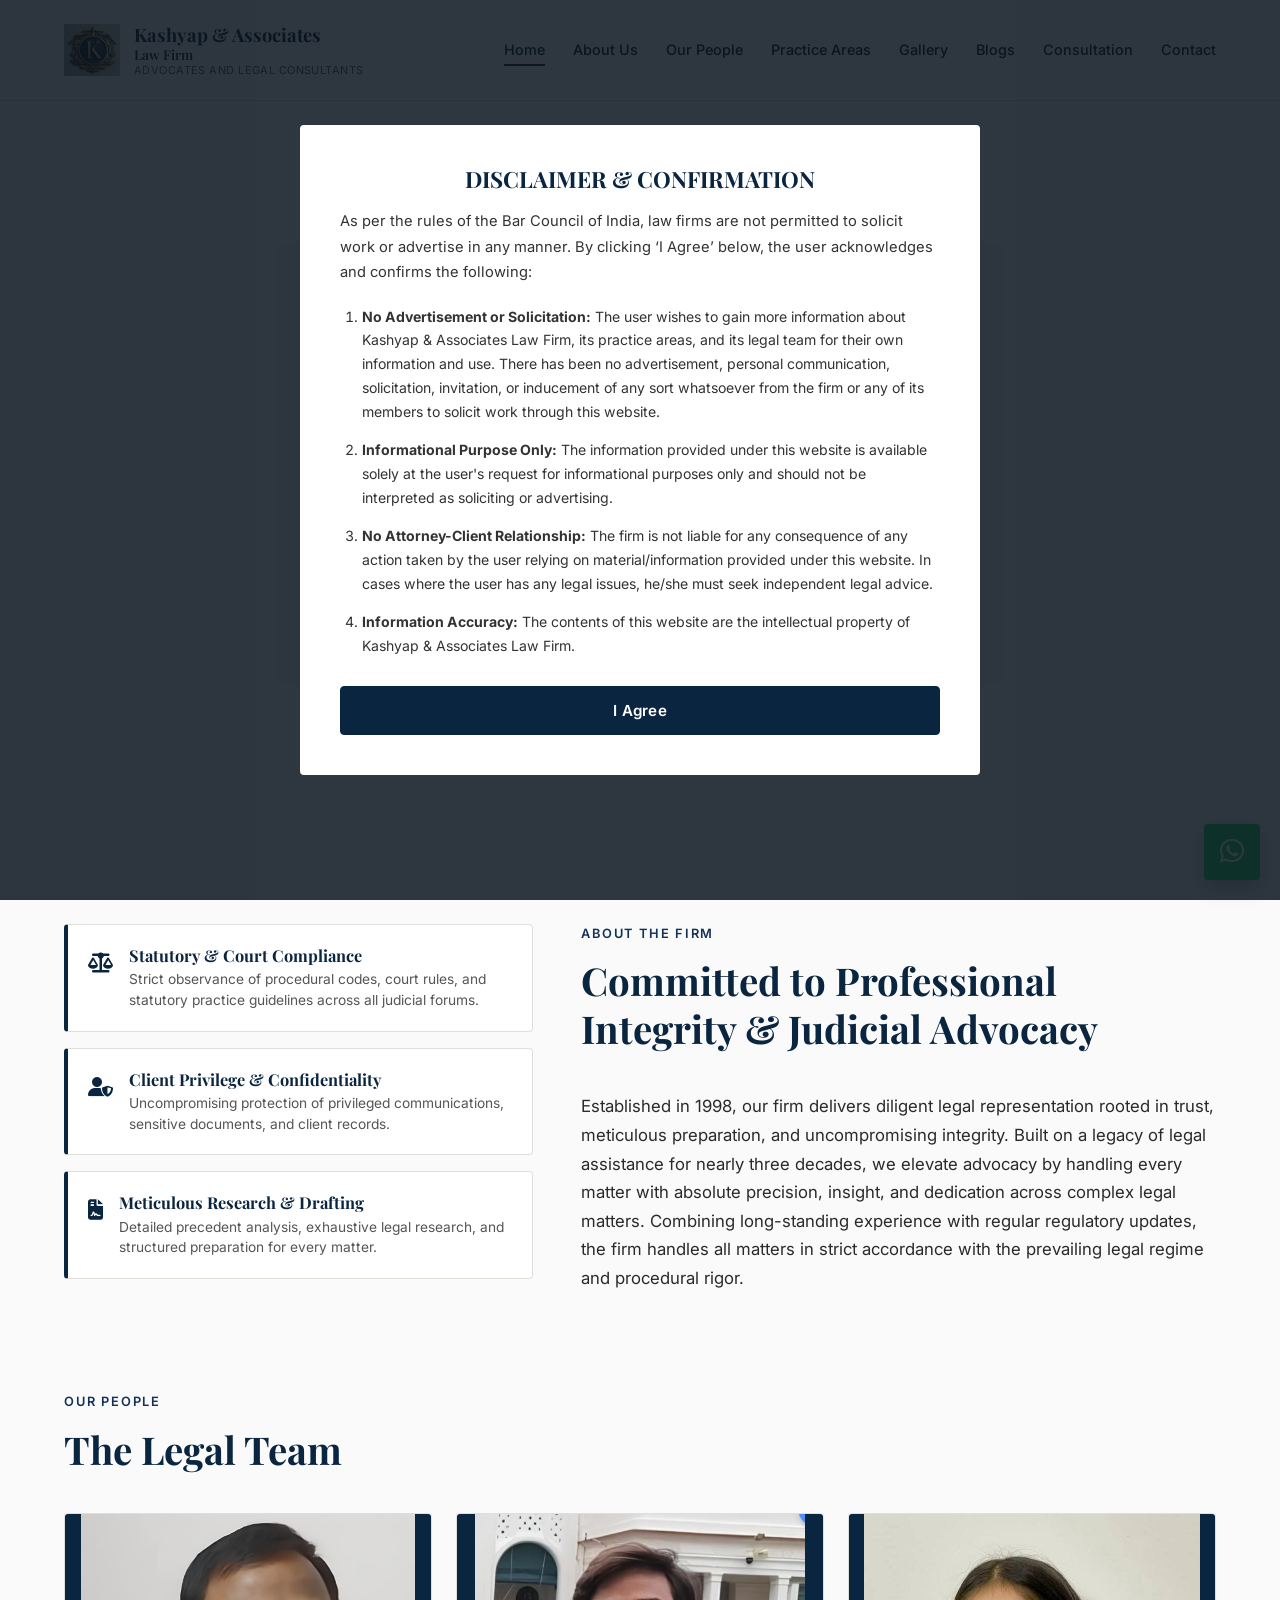
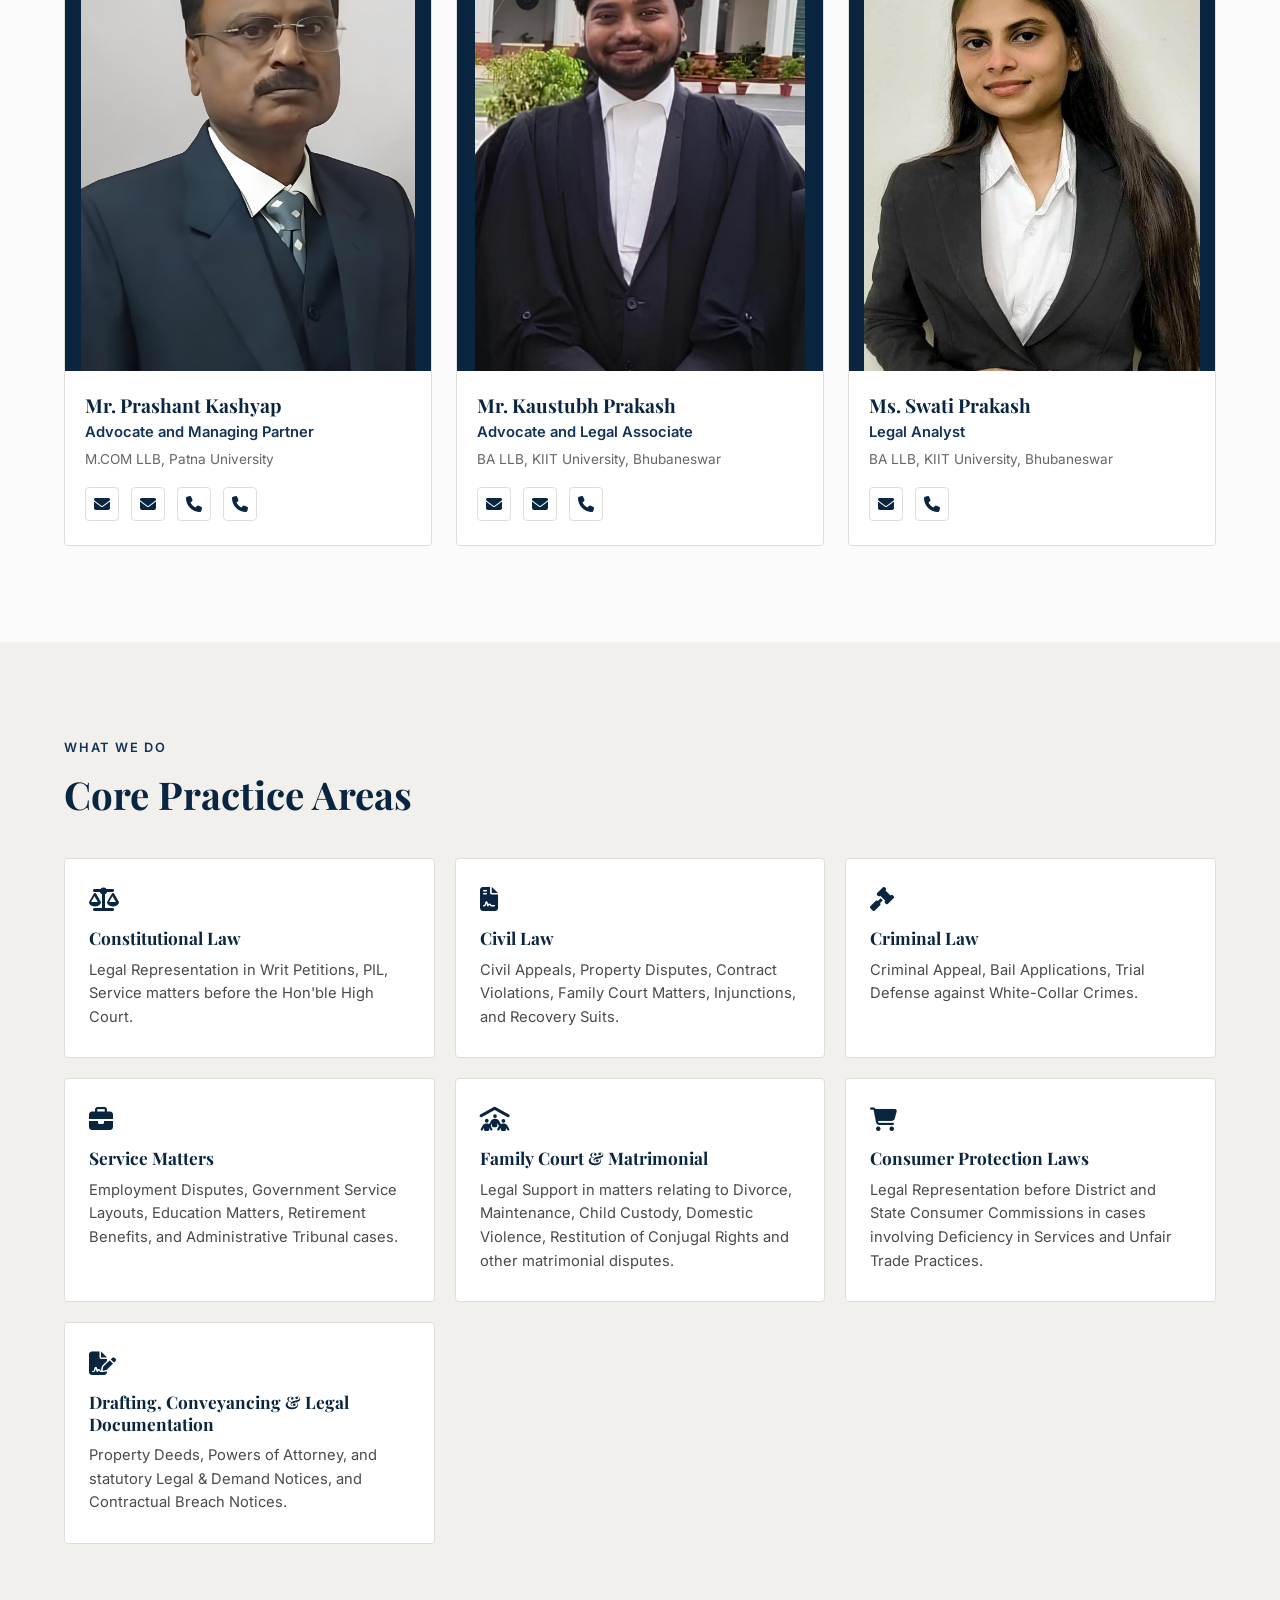
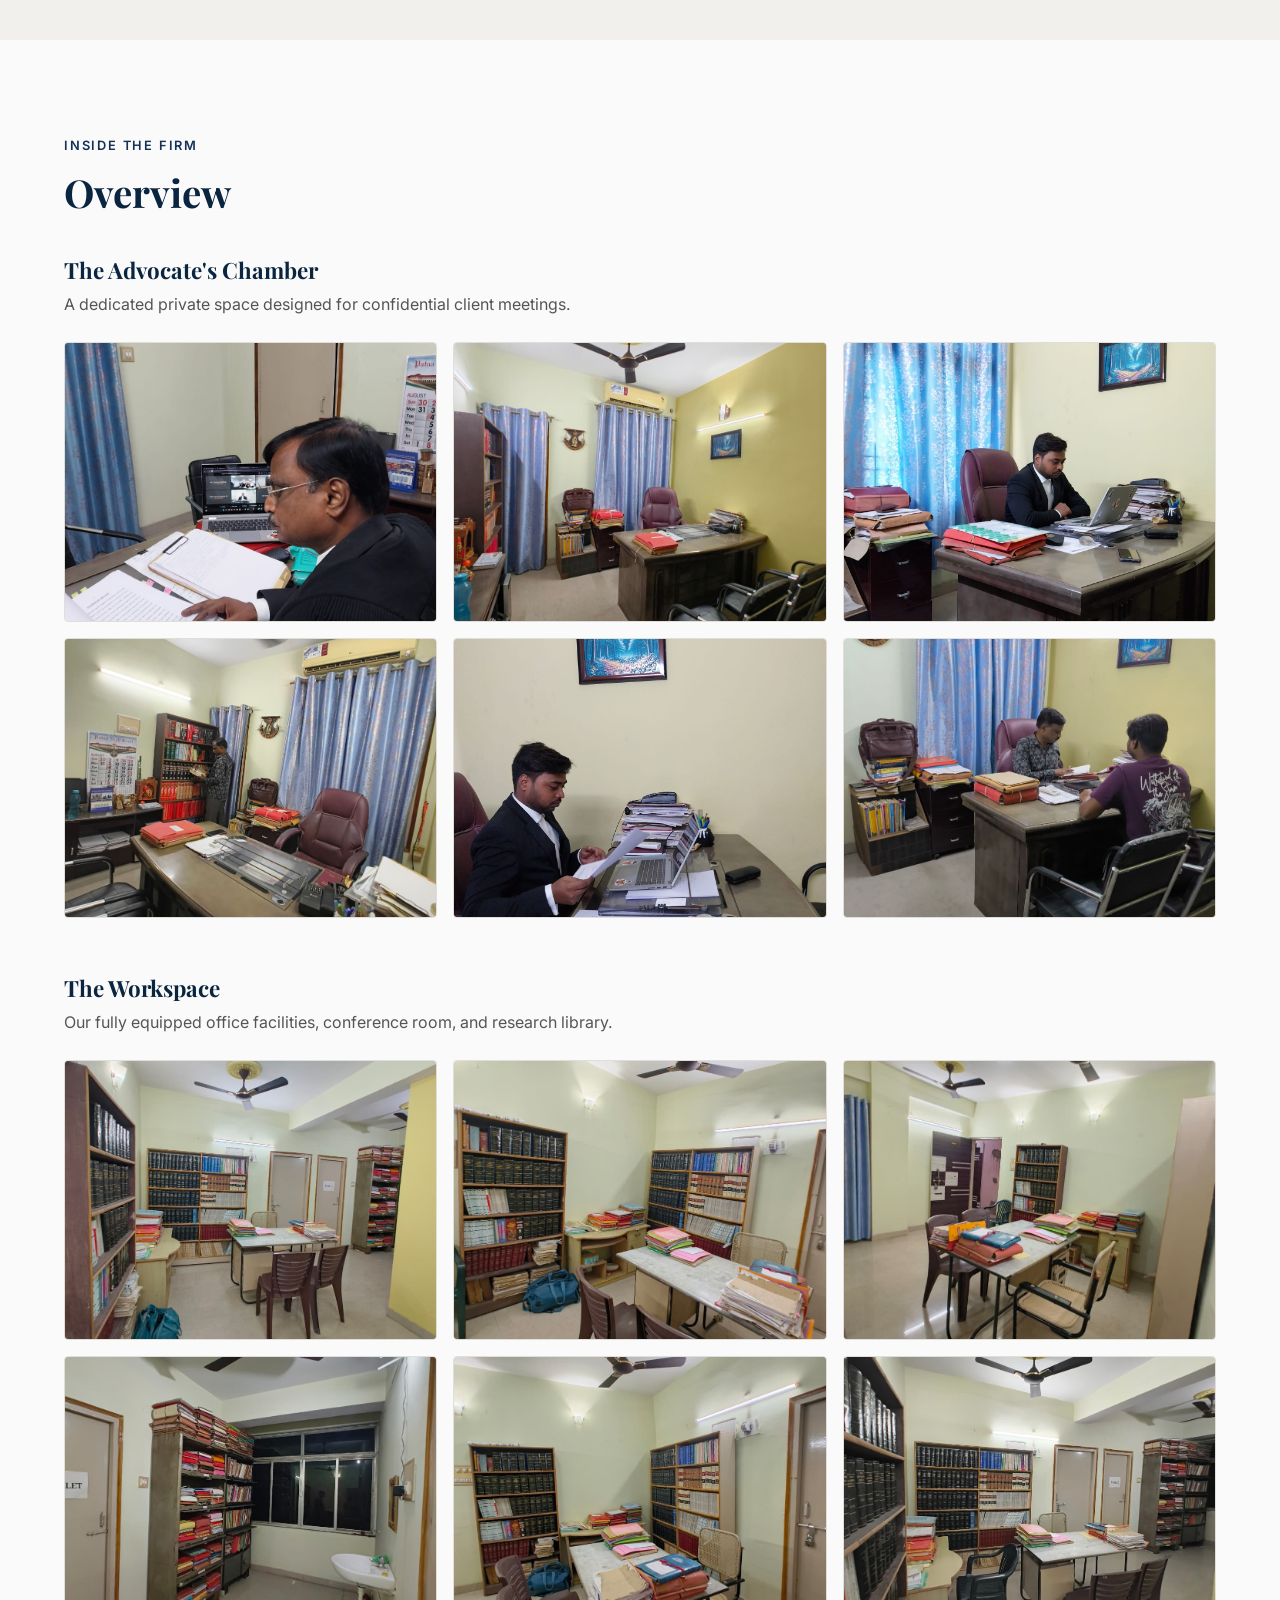
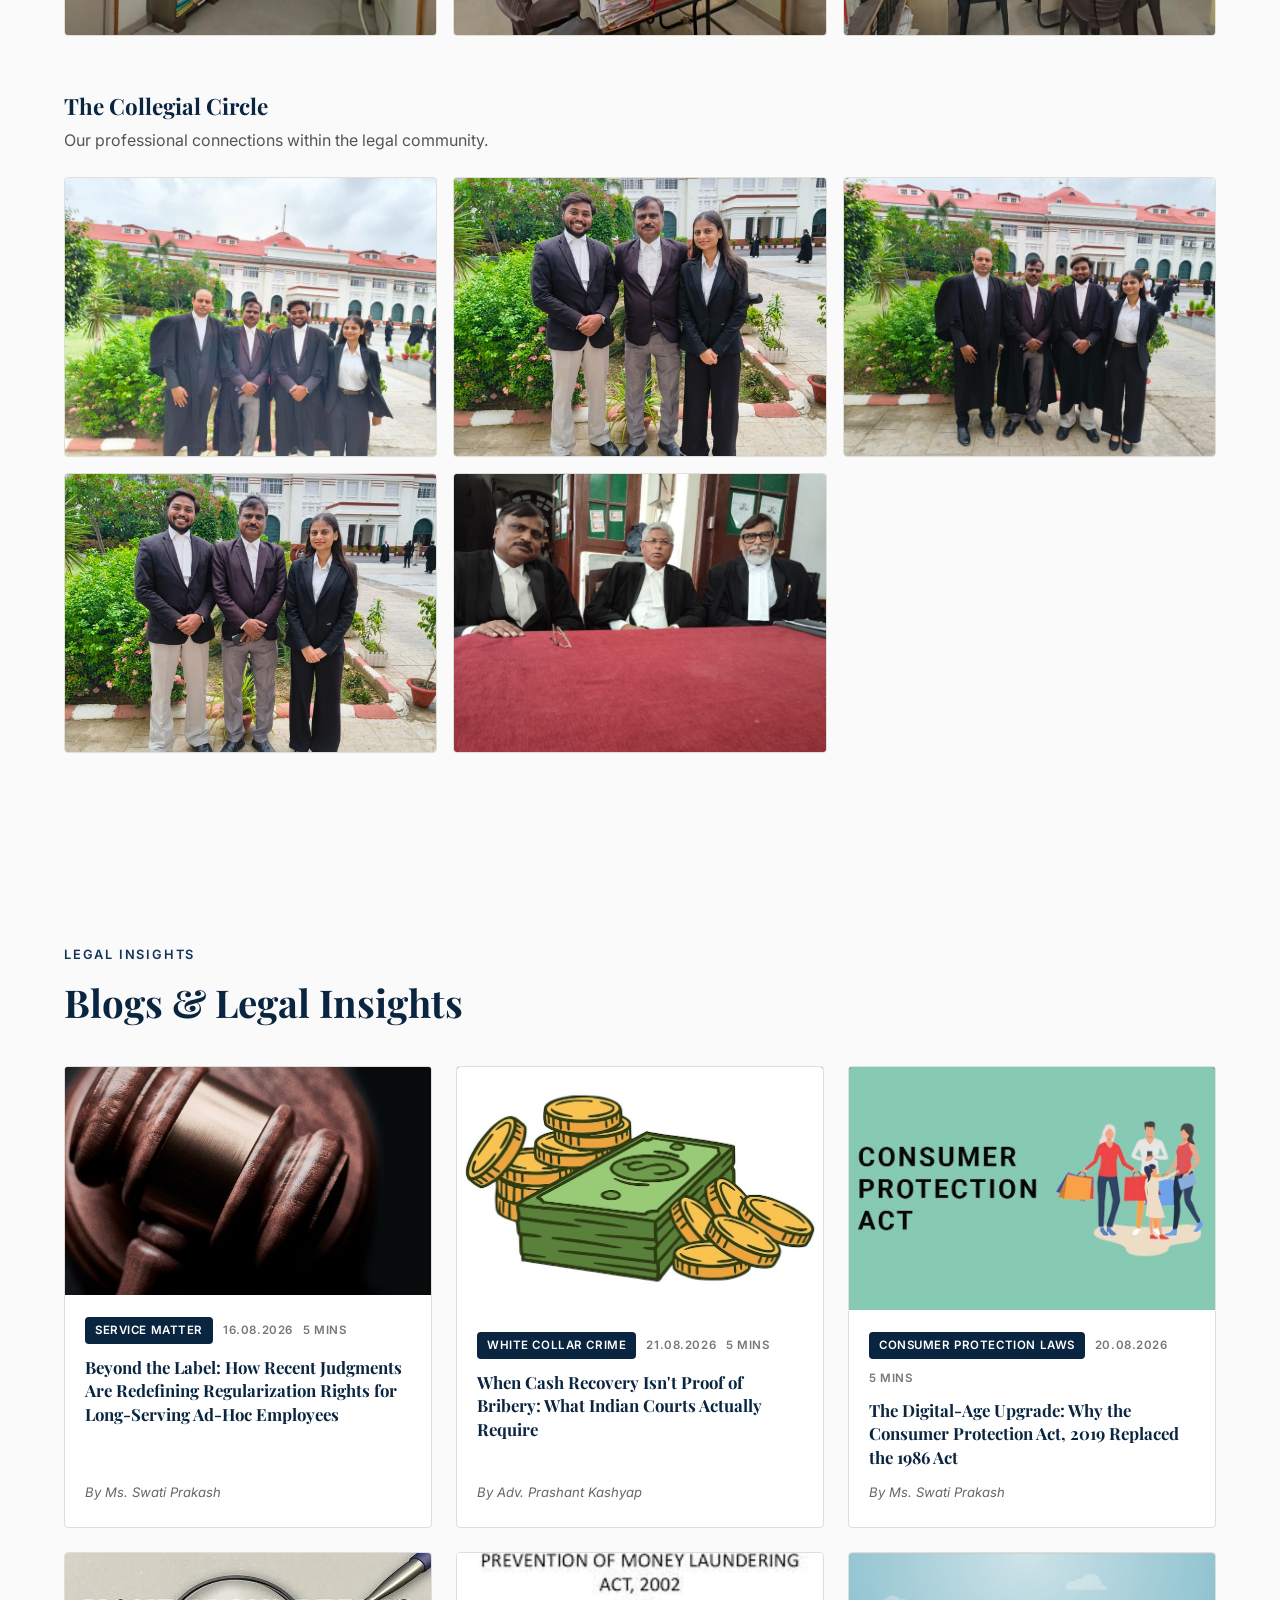
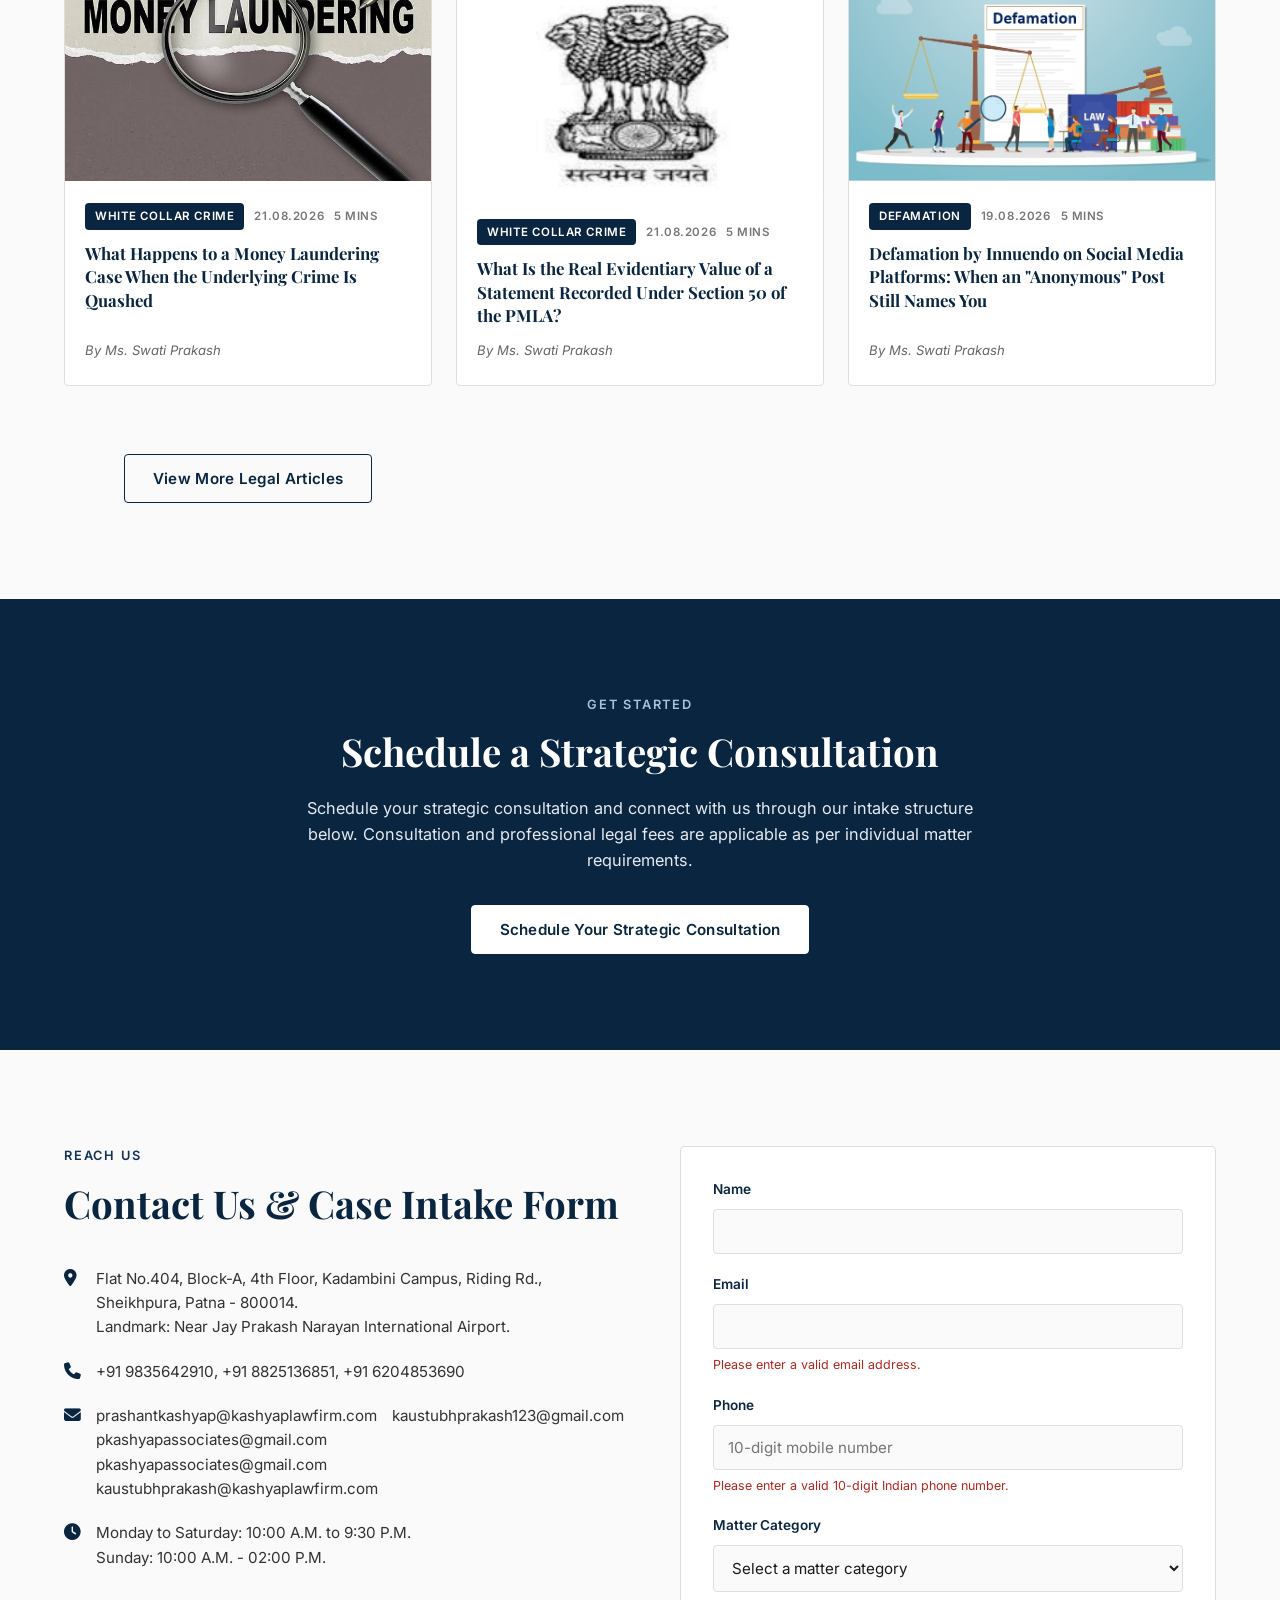
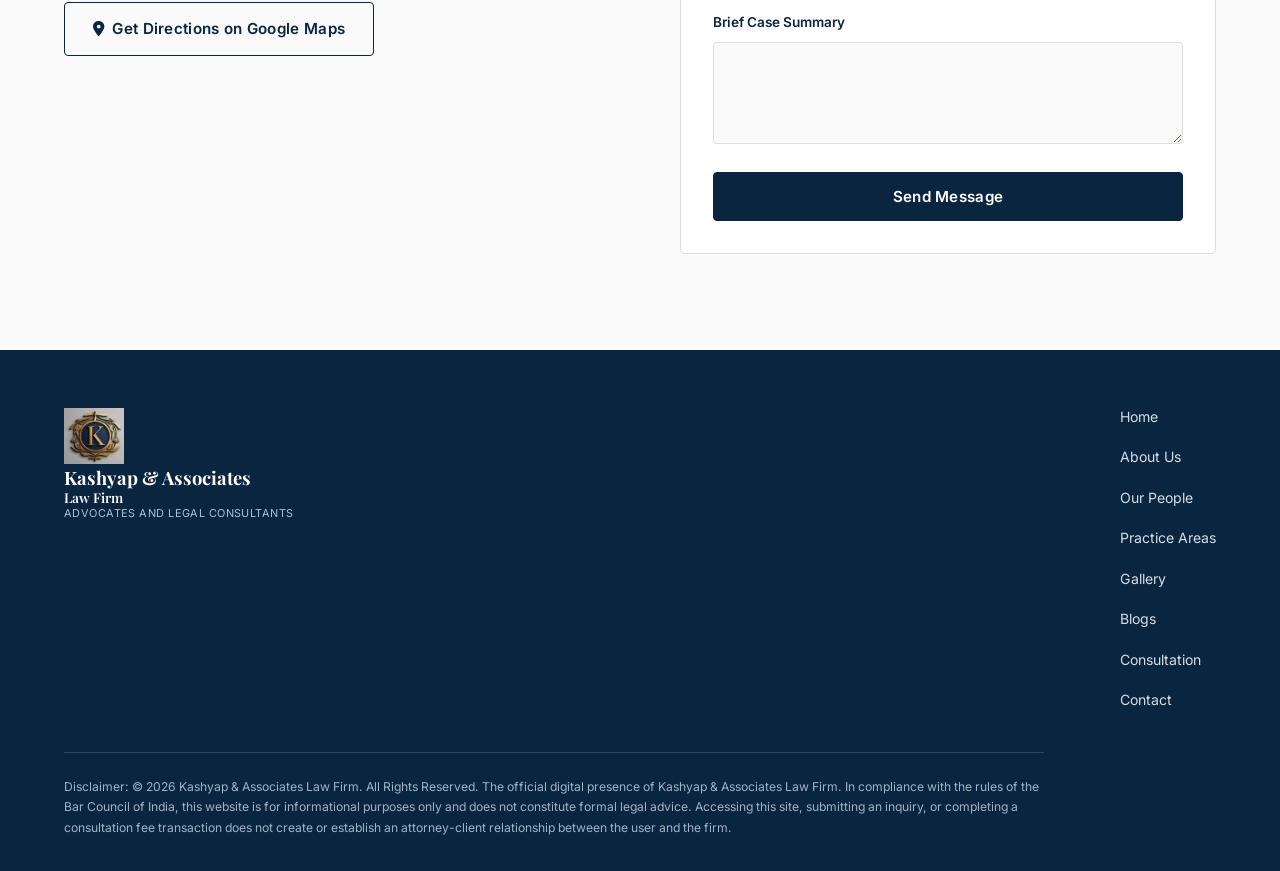
==== commit 35e53992: "Updated website email to custom domain address" ====
--- a/index.html
+++ b/index.html
@@ -178,7 +178,7 @@
             <p class="person-designation">Advocate and Managing Partner</p>
             <p class="person-qualification">M.COM LLB, Patna University</p>
             <div class="person-contact">
-              <a href="mailto:pkashyapassociates@kashyapandassociates.com" class="contact-icon-link" aria-label="Email Mr. Prashant Kashyap"><i class="fa-solid fa-envelope" aria-hidden="true"></i></a>
+              <a href="mailto:prashantkashyap@kashyaplawfirm.com" class="contact-icon-link" aria-label="Email Mr. Prashant Kashyap"><i class="fa-solid fa-envelope" aria-hidden="true"></i></a>
               <a href="mailto:pkashyapassociates@gmail.com" class="contact-icon-link" aria-label="Alternate email Mr. Prashant Kashyap"><i class="fa-solid fa-envelope" aria-hidden="true"></i></a>
               <a href="tel:+919835642910" class="contact-icon-link" aria-label="Call Mr. Prashant Kashyap"><i class="fa-solid fa-phone" aria-hidden="true"></i></a>
               <a href="tel:+918825136851" class="contact-icon-link" aria-label="Alternate phone Mr. Prashant Kashyap"><i class="fa-solid fa-phone" aria-hidden="true"></i></a>
@@ -195,6 +195,7 @@
             <p class="person-designation">Advocate and Legal Associate</p>
             <p class="person-qualification">BA LLB, KIIT University, Bhubaneswar</p>
             <div class="person-contact">
+              <a href="mailto:kaustubhprakash@kashyaplawfirm.com" class="contact-icon-link" aria-label="Email Mr. Kaustubh Prakash"><i class="fa-solid fa-envelope" aria-hidden="true"></i></a>
               <a href="mailto:kaustubhprakash123@gmail.com" class="contact-icon-link" aria-label="Email Mr. Kaustubh Prakash"><i class="fa-solid fa-envelope" aria-hidden="true"></i></a>
               <a href="tel:+916204853690" class="contact-icon-link" aria-label="Call Mr. Kaustubh Prakash"><i class="fa-solid fa-phone" aria-hidden="true"></i></a>
             </div>
@@ -446,7 +447,7 @@
           </li>
           <li>
             <i class="fa-solid fa-envelope" aria-hidden="true"></i>
-            <span><a href="mailto:pkashyapassociates@kashyapandassociates.com">pkashyapassociates@kashyapandassociates.com</a><br><a href="mailto:pkashyapassociates@gmail.com">pkashyapassociates@gmail.com</a><br><a href="mailto:kaustubhprakash123@gmail.com">kaustubhprakash123@gmail.com</a></span>
+            <span><a href="mailto:prashantkashyap@kashyaplawfirm.com">prashantkashyap@kashyaplawfirm.com</a><br><a href="mailto:pkashyapassociates@gmail.com">pkashyapassociates@gmail.com</a><br><a href="mailto:pkashyapassociates@gmail.com">pkashyapassociates@gmail.com</a><br><a href="mailto:kaustubhprakash@kashyaplawfirm.com">kaustubhprakash@kashyaplawfirm.com</a></span><a href="mailto:kaustubhprakash123@gmail.com">kaustubhprakash123@gmail.com</a></span>
           </li>
           <li>
             <i class="fa-solid fa-clock" aria-hidden="true"></i>
--- a/style.css
+++ b/style.css
@@ -525,11 +525,10 @@
   background-color: var(--color-navy);
   overflow: hidden;
 }
-
 .person-image {
   width: 100%;
   height: 100%;
-  object-fit: cover;
+  object-fit: contain; /* Prevents severe cropping */
   object-position: top center;
 }
 
@@ -1348,12 +1347,17 @@
   .hamburger-btn {
     display: flex;
   }
-.people-grid {
-    flex-direction: column;
-  }
-  .person-card {
-    min-width: 100%;
-  }
+  .person-image-wrapper {
+  aspect-ratio: auto;
+  max-height: 380px;
+}
+.person-image {
+  width: 100%;
+  height: auto;
+  max-height: 380px;
+  object-fit: contain;
+  object-position: top center;
+}
   .hero-content {
     padding: 32px 20px;
   }
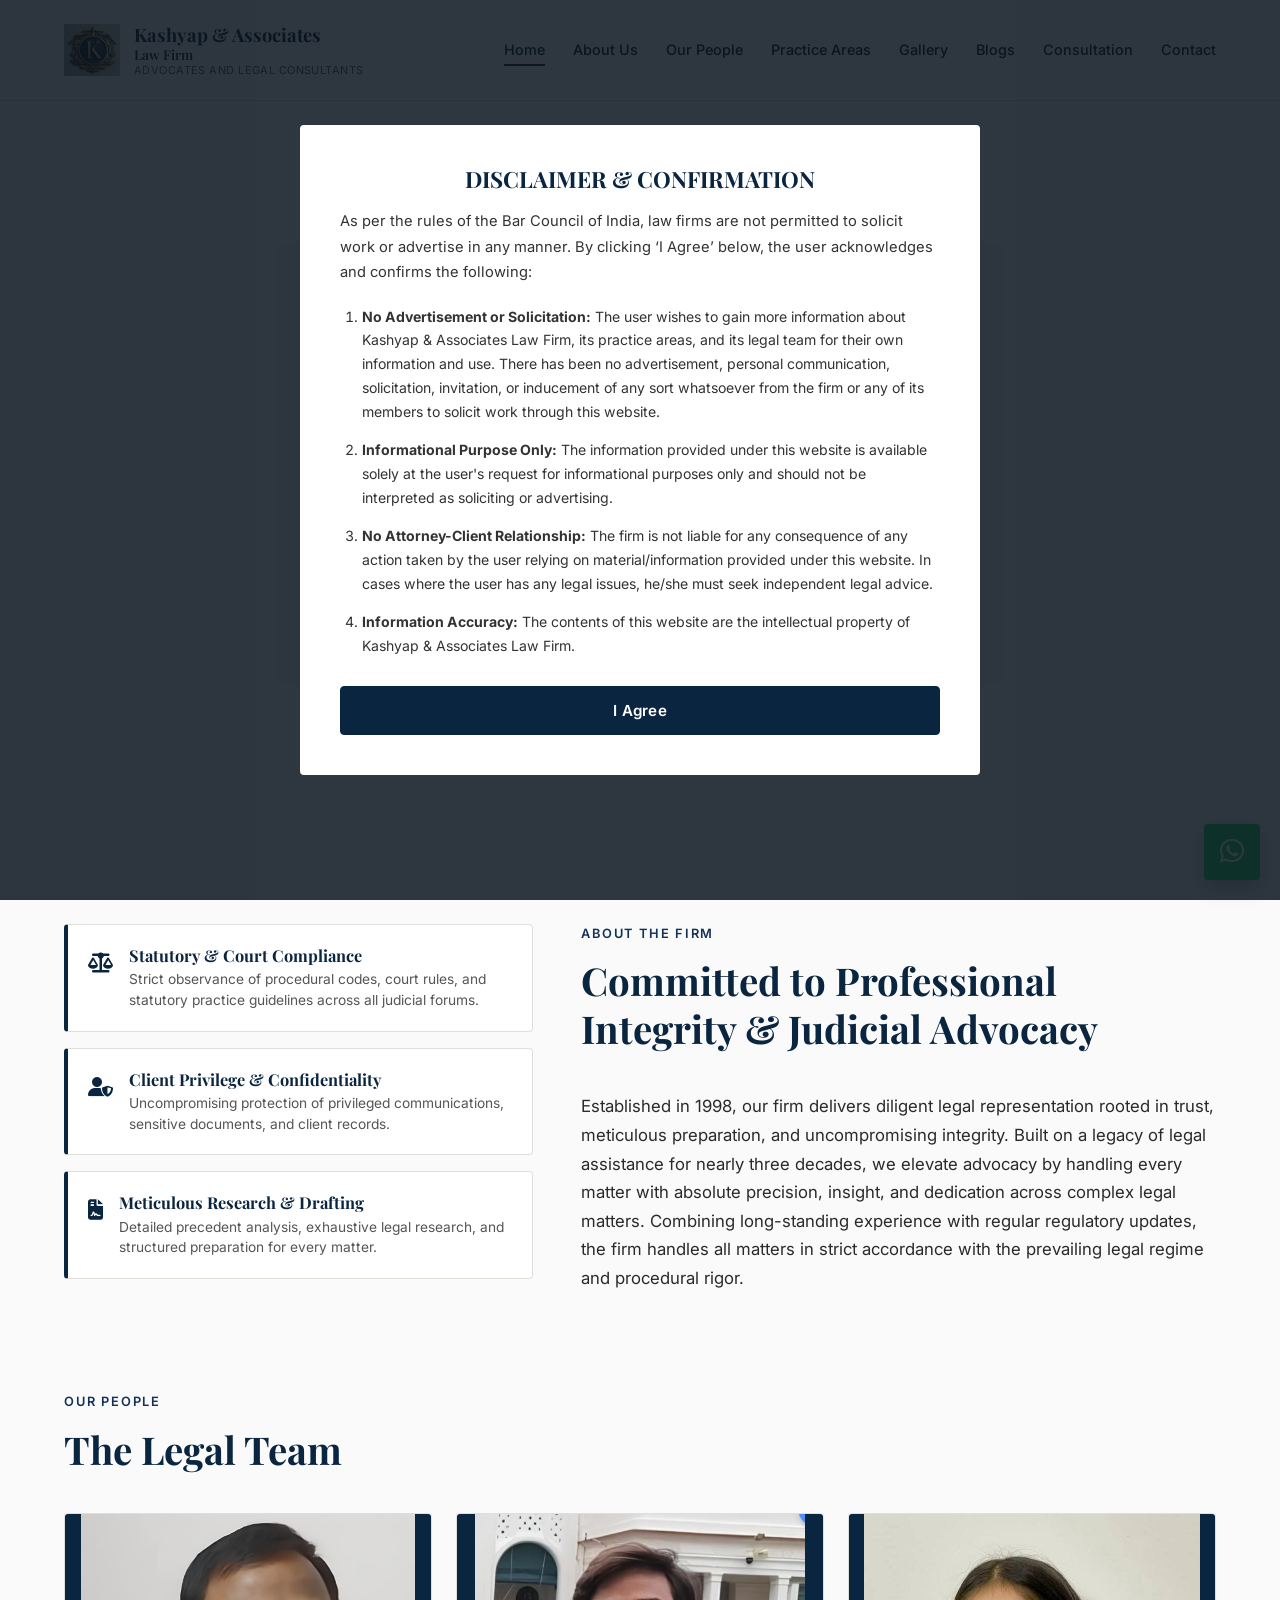
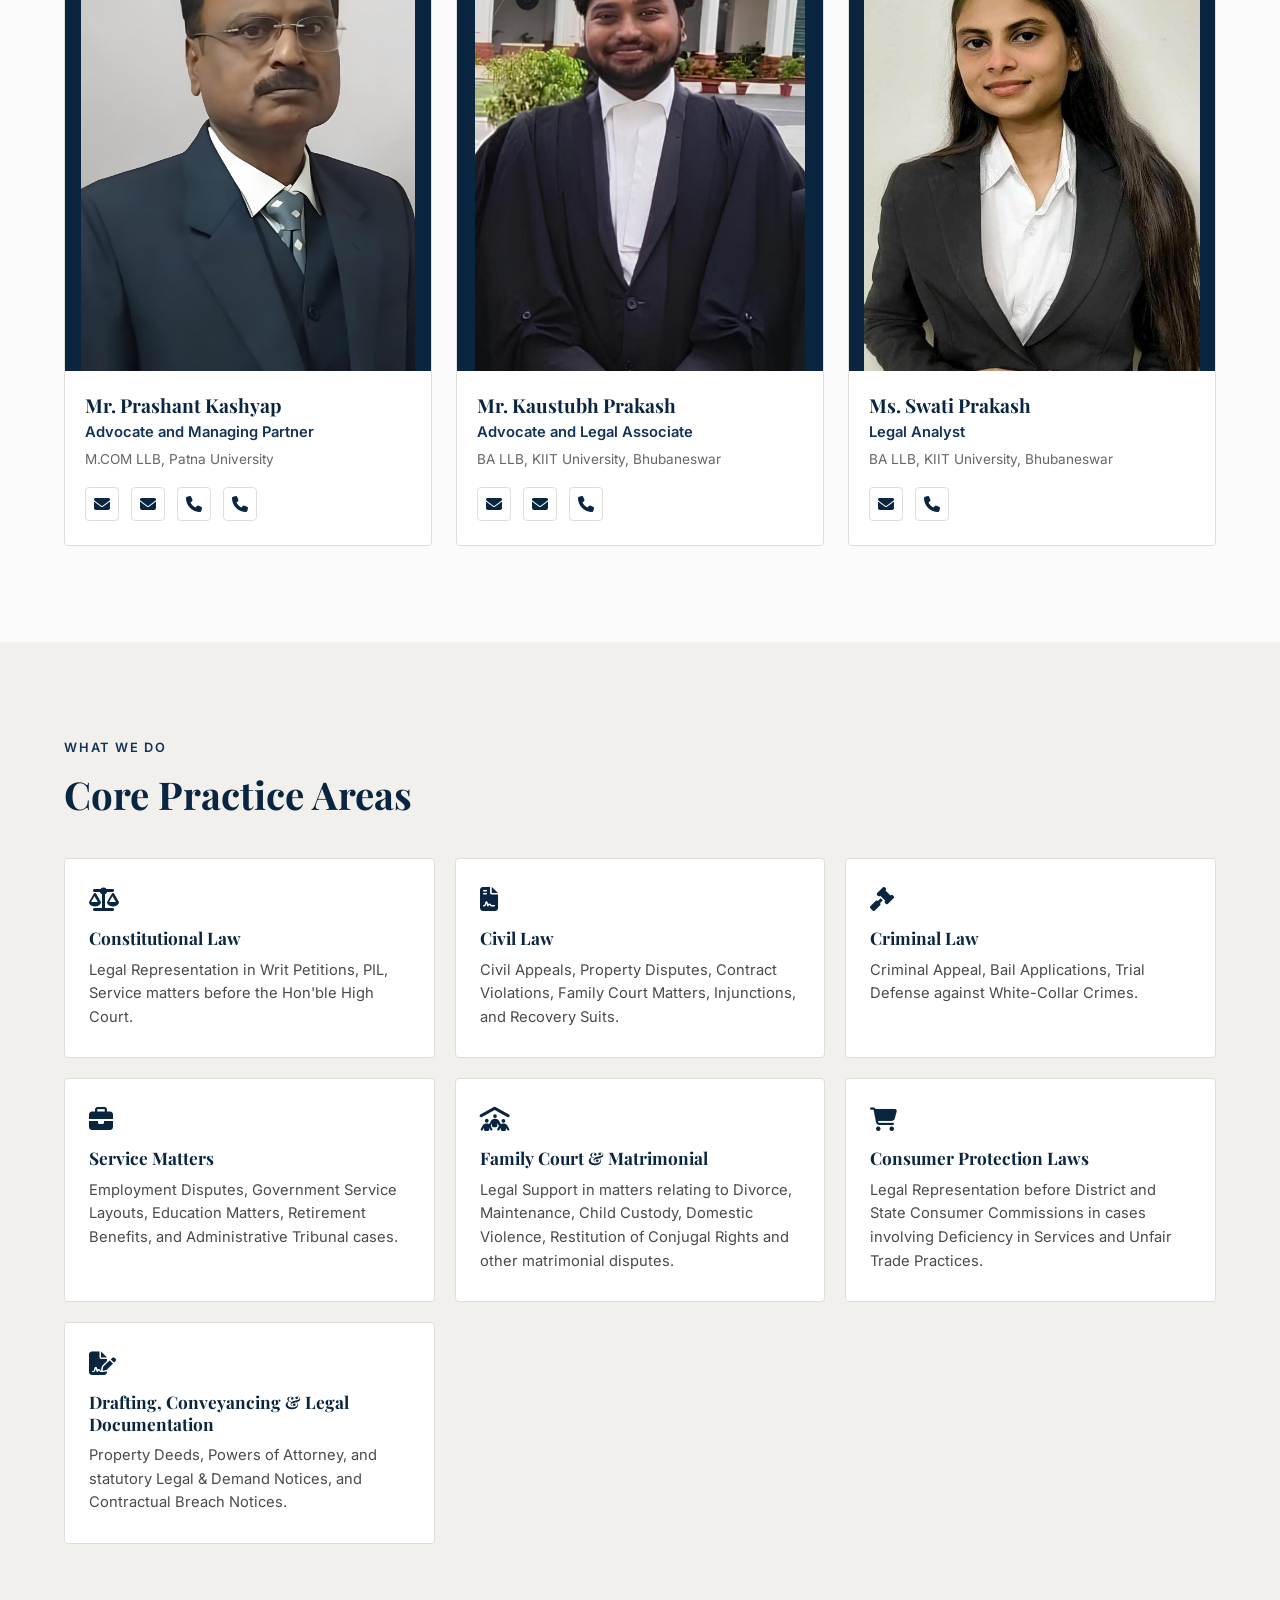
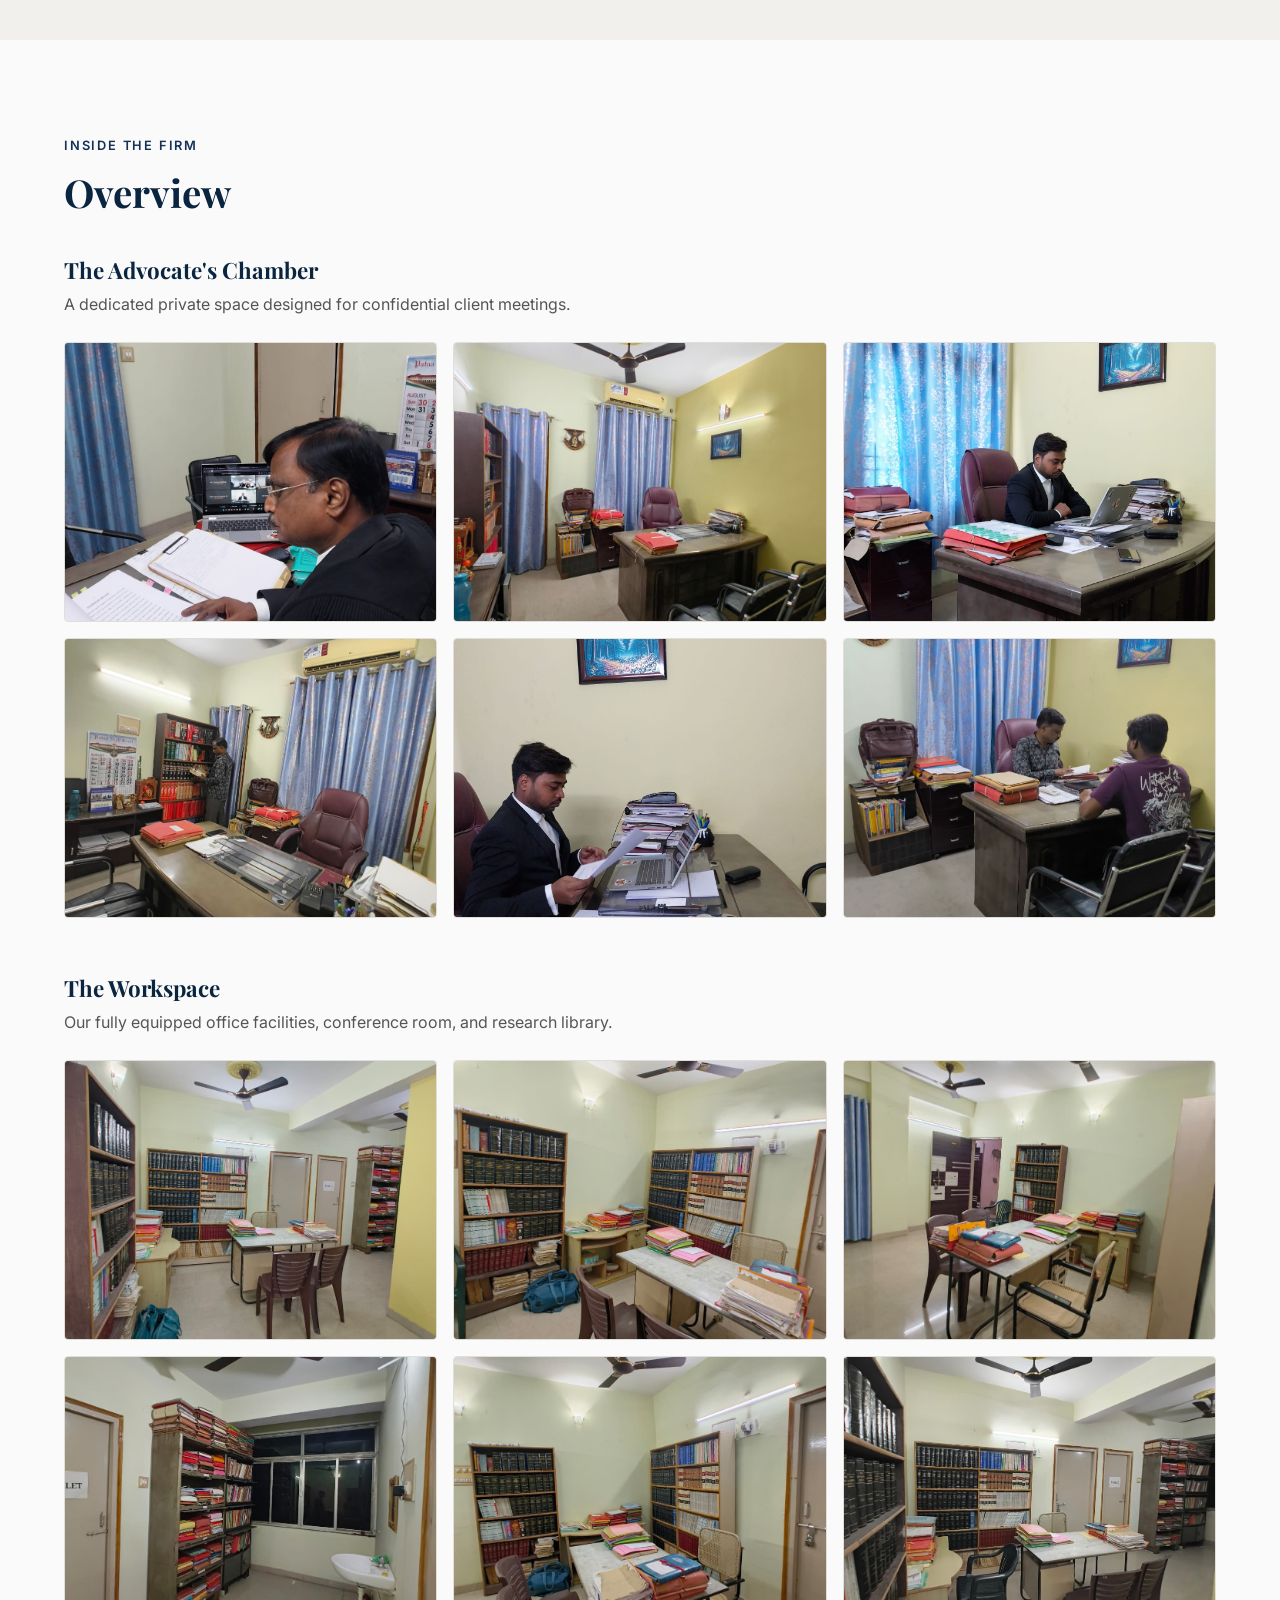
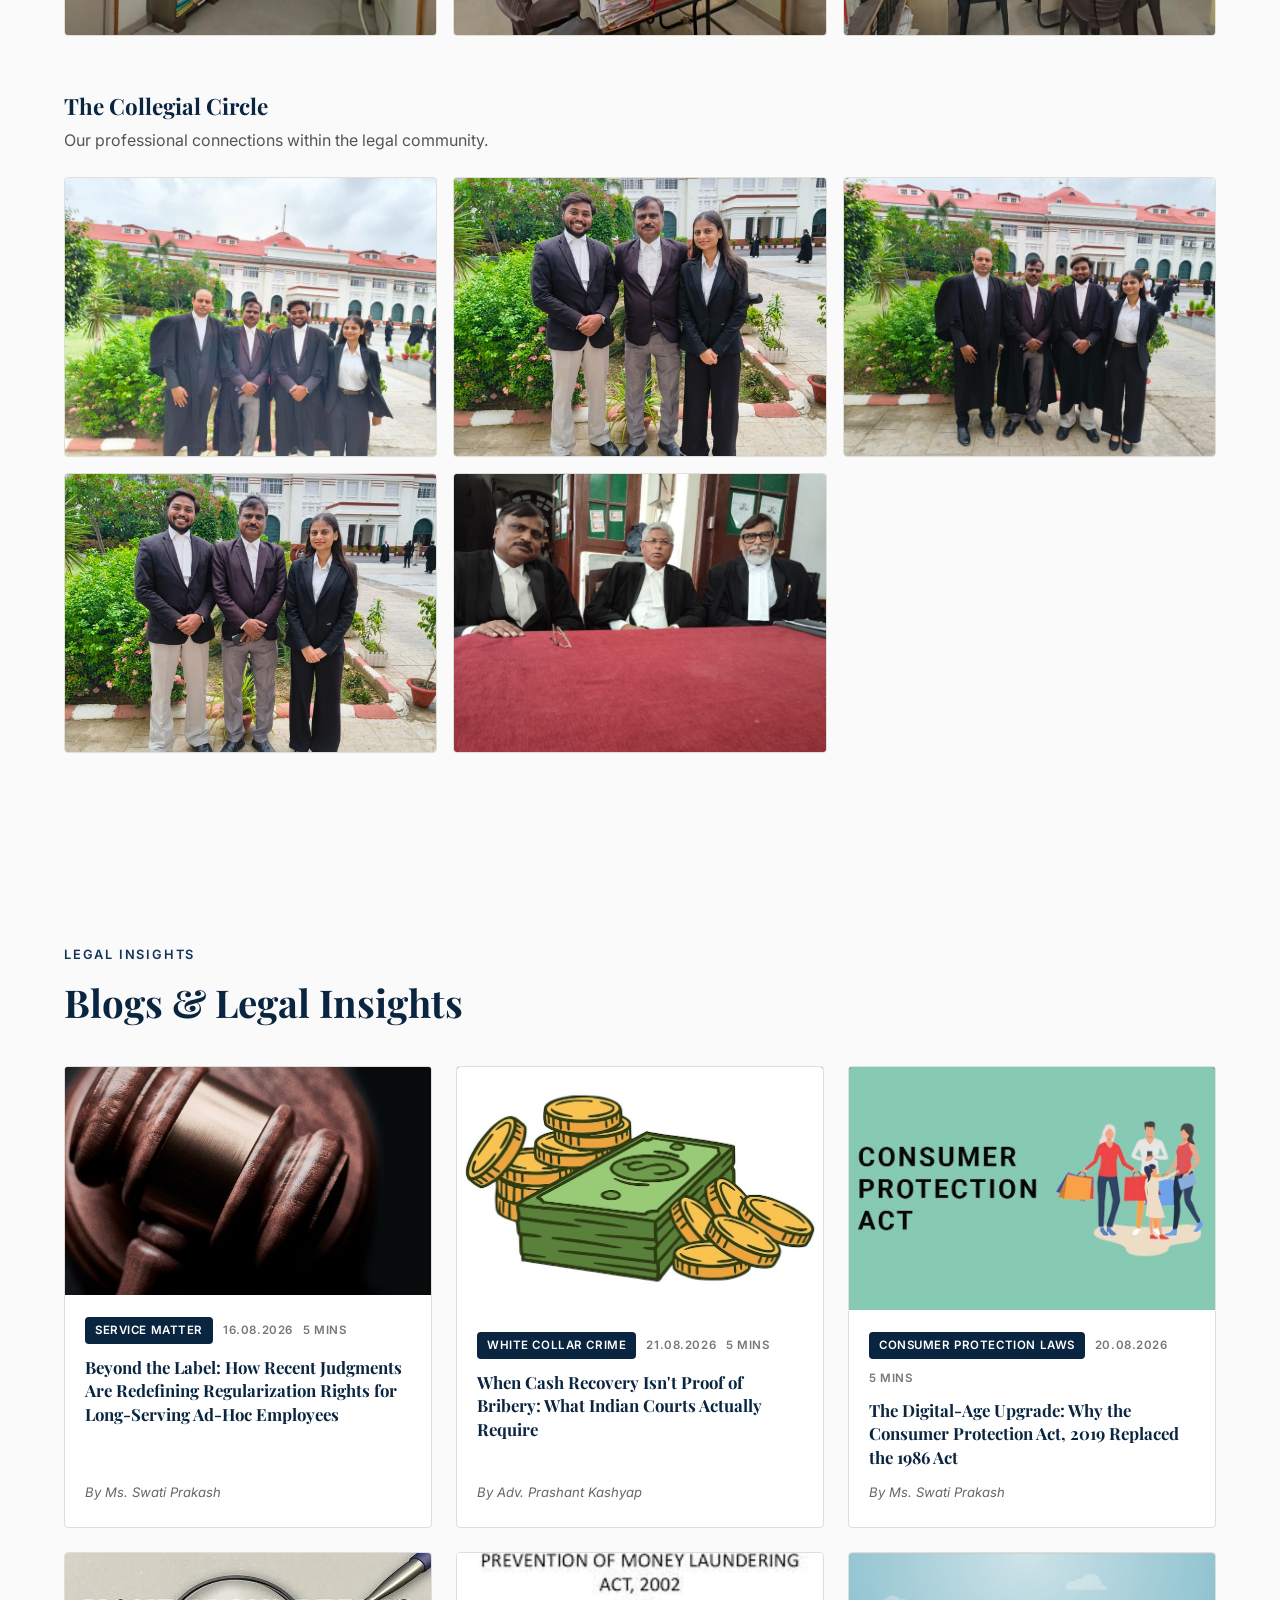
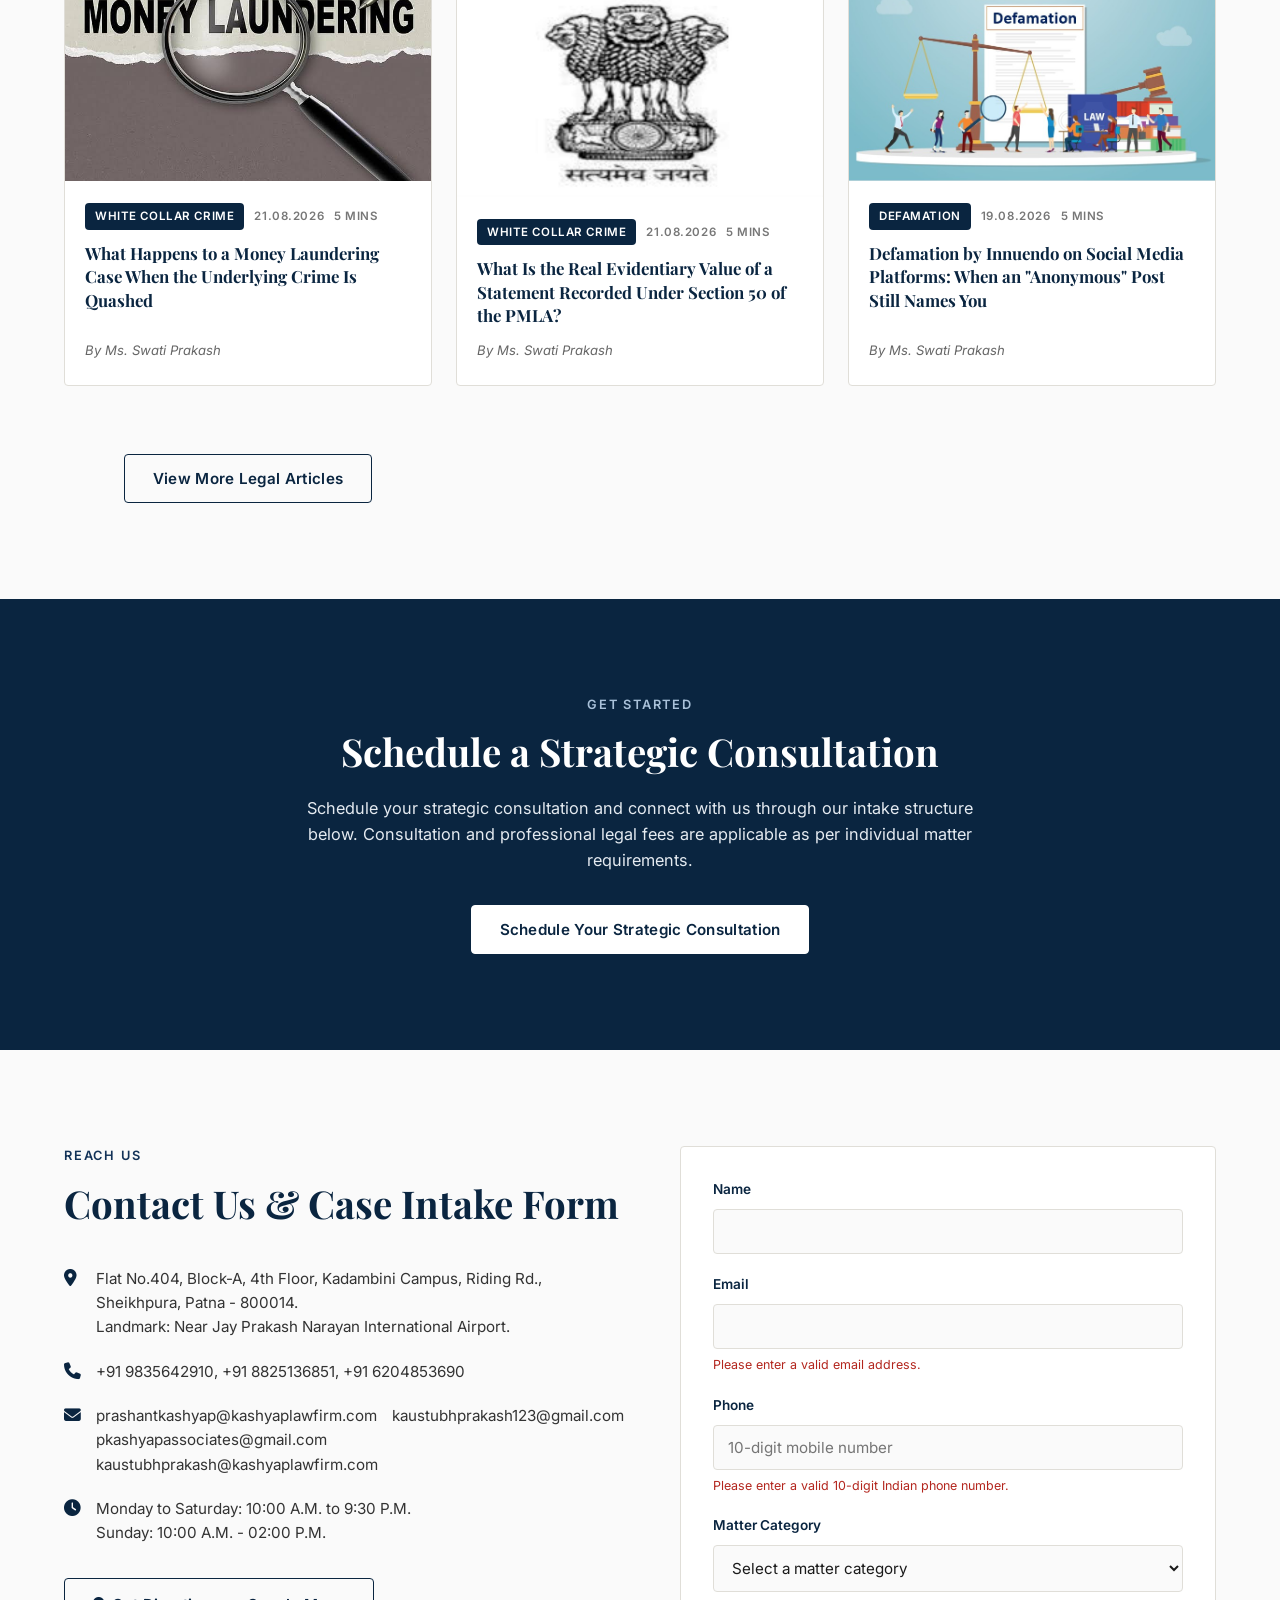
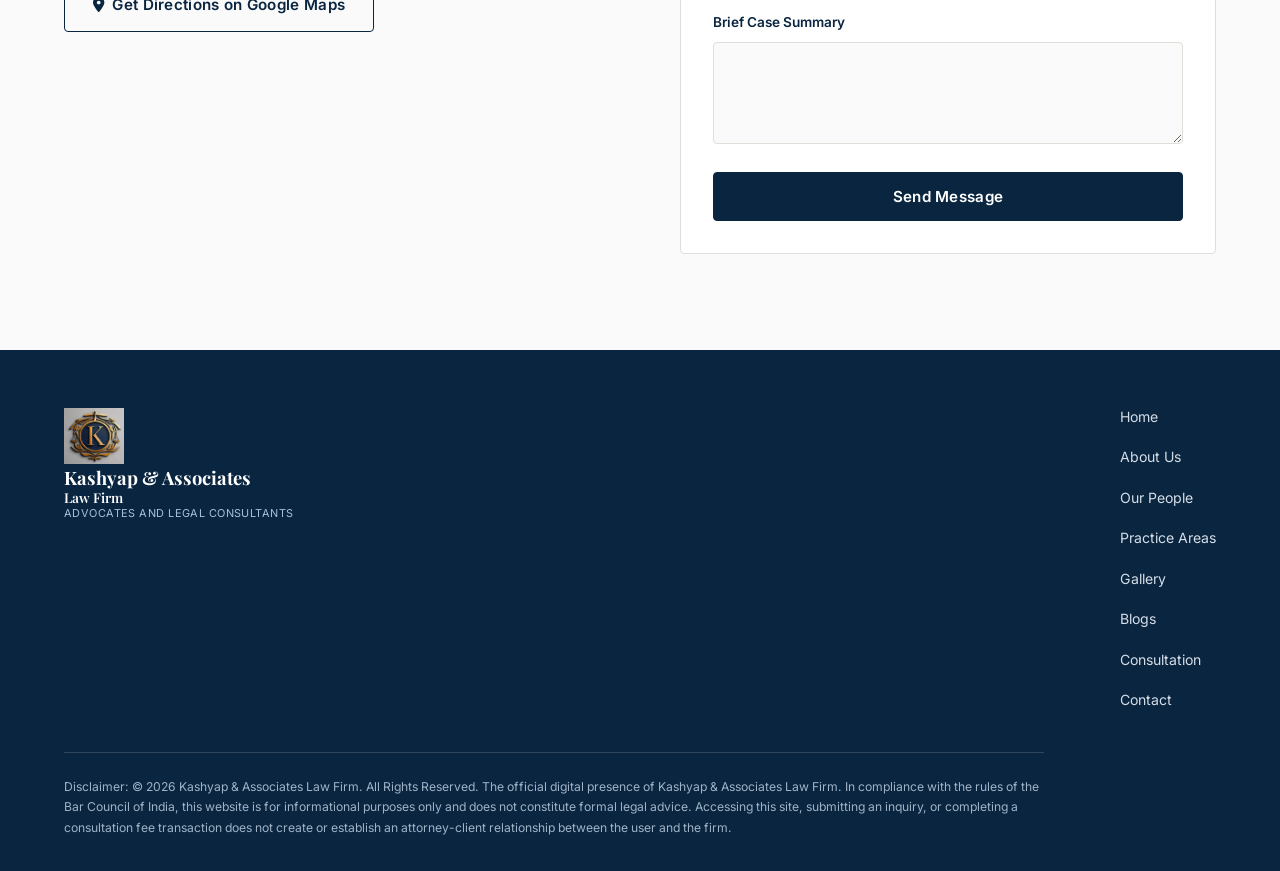
==== commit 22303698: "Removed duplicate email address in contact section" ====
--- a/index.html
+++ b/index.html
@@ -447,7 +447,7 @@
           </li>
           <li>
             <i class="fa-solid fa-envelope" aria-hidden="true"></i>
-            <span><a href="mailto:prashantkashyap@kashyaplawfirm.com">prashantkashyap@kashyaplawfirm.com</a><br><a href="mailto:pkashyapassociates@gmail.com">pkashyapassociates@gmail.com</a><br><a href="mailto:pkashyapassociates@gmail.com">pkashyapassociates@gmail.com</a><br><a href="mailto:kaustubhprakash@kashyaplawfirm.com">kaustubhprakash@kashyaplawfirm.com</a></span><a href="mailto:kaustubhprakash123@gmail.com">kaustubhprakash123@gmail.com</a></span>
+            <span><a href="mailto:prashantkashyap@kashyaplawfirm.com">prashantkashyap@kashyaplawfirm.com</a><br><a href="mailto:pkashyapassociates@gmail.com">pkashyapassociates@gmail.com</a><br><a href="mailto:kaustubhprakash@kashyaplawfirm.com">kaustubhprakash@kashyaplawfirm.com</a></span><a href="mailto:kaustubhprakash123@gmail.com">kaustubhprakash123@gmail.com</a></span>
           </li>
           <li>
             <i class="fa-solid fa-clock" aria-hidden="true"></i>
